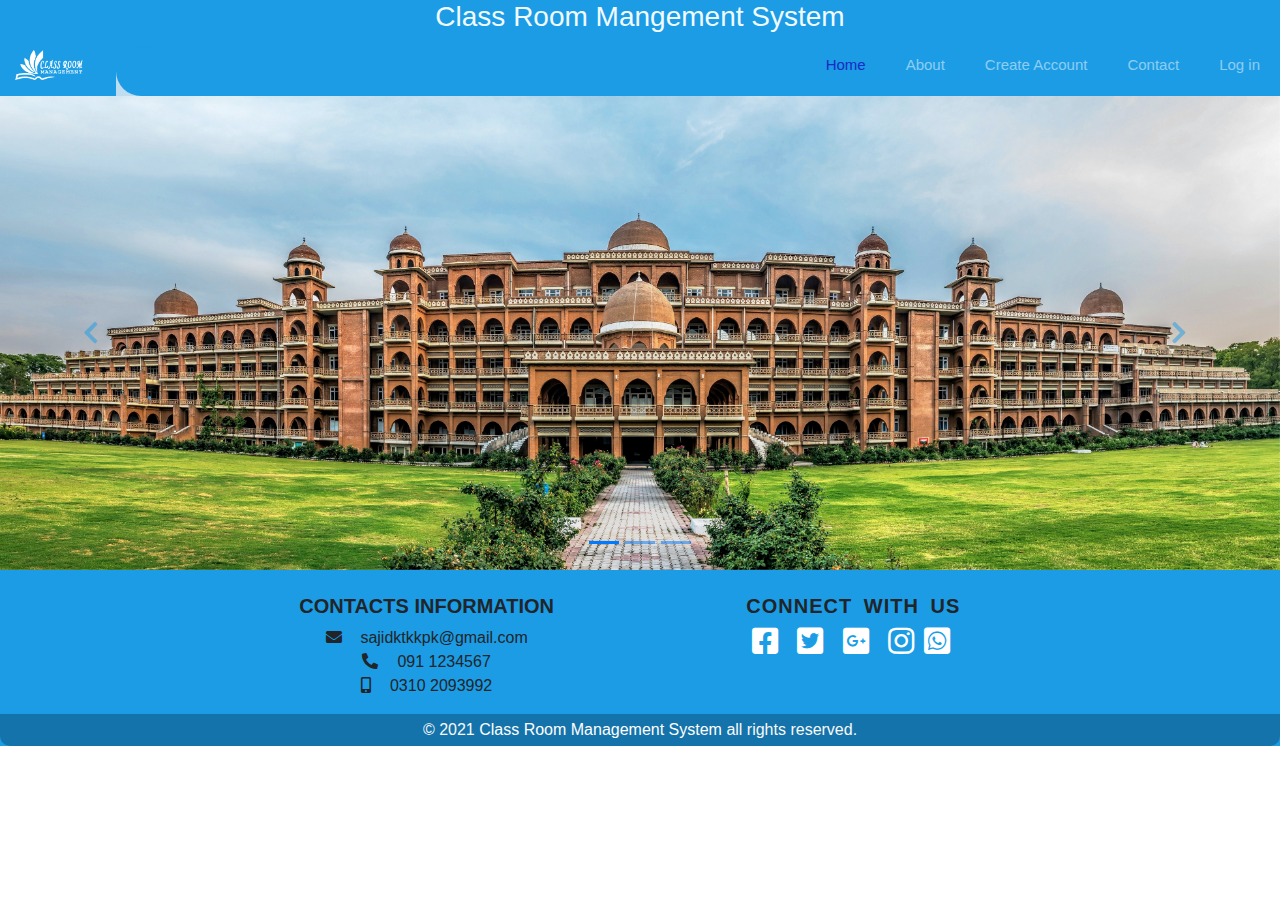
==== index.html @ 4fe9c0d8 "Initial commit" ====
<html lang="en">
    <head>
    <meta charset="UTF-8">
    <meta name="viewport" content="width=device-width, initial-scale=1.0">
    <title>Home</title>
    <!-- <link rel="stylesheet" href="https://cdn.jsdelivr.net/npm/bootstrap@4.5.3/dist/css/bootstrap.min.css" integrity="sha384-TX8t27EcRE3e/ihU7zmQxVncDAy5uIKz4rEkgIXeMed4M0jlfIDPvg6uqKI2xXr2" crossorigin="anonymous"> -->

    <link rel='stylesheet' href='https://stackpath.bootstrapcdn.com/bootstrap/4.3.1/css/bootstrap.min.css'>
    <link rel='stylesheet' href='https://cdnjs.cloudflare.com/ajax/libs/font-awesome/5.10.2/css/all.css'>
    <link rel="stylesheet" href="plugins/css/style.css">
    
</head>
<body>
    
    <h3 class="text-center text-color bg-color mb-0" >Class Room Mangement System</h3>
    <!-- partial:index.partial.html -->
    <nav class="navbar navbar-expand-lg navbar-mainbg">
        
    <a class="navbar-brand navbar-logo " href="index.html">
        <img src="assets/images/logo/LOGO2.png" alt="CRMS" class="logo">
    </a>
    <button class="navbar-toggler" type="button" data-toggle="collapse" data-target="#navbarSupportedContent" aria-controls="navbarSupportedContent" aria-expanded="false" aria-label="Toggle navigation">
        <i class="fas fa-bars text-white"></i>
    </button>
    <div class="collapse navbar-collapse" id="navbarSupportedContent">
        <ul class="navbar-nav ml-auto">
            <div class="hori-selector " id="menu-tabs"><div class="left"></div><div class="right"></div></div>
            <li class="nav-item active">
                <a class="nav-link " href="index.html" id="home_btn" >Home</a>
            </li>
            <li class="nav-item" >
              <a class="nav-link" href="javascript:void(0);" id="about_btn" onclick="pageShow(about)">About</a>
            </li>
            <li class="nav-item">
              <a class="nav-link" href="javascript:void(0);" id="create-account-btn"  onclick="pageShow(c_account)">Create Account</a>
            </li>
            <li class="nav-item">
              <a class="nav-link" href="javascript:void(0);" id="contact-btn" onclick="pageShow(contact)">Contact</a>
            </li>
            <li class="nav-item">
              <a class="nav-link" href="javascript:void(0);" id="login-btn" onclick="pageShow(login)">Log in</a>
            </li>
    
          </ul>
    </div>
  </nav>
  <!-- partial -->

<div id="home" class="d-block" >
  <div id="carouselExampleIndicators " class="carousel slide " data-ride="carousel"  >
    <ol class="carousel-indicators" >
      <li data-target="#carouselExampleIndicators" data-slide-to="0" class="active bg-primary"></li>
        <li data-target="#carouselExampleIndicators" data-slide-to="1" class=" bg-primary"></li>
        <li data-target="#carouselExampleIndicators" data-slide-to="2" class=" bg-primary"></li>
      </ol>
      <div class="carousel-inner">
        <div class="carousel-item active" >
          <img src="assets/images/Peshawar_University.jpg" class="d-block w-100 img-h-250" alt="Peshawar_University" >
        </div>
        <div class="carousel-item">
          <img src="assets/images/uop-a.jpg" class="d-block w-100 img-h-250" alt="Peshawar_University">
        </div>
        <div class="carousel-item">
          <img src="assets/images/University_of_Peshawar,peshawar_pakistan.jpg" class="d-block w-100 img-h-250" alt="Peshawar_University">
        </div>
      </div>
      <a class="carousel-control-prev" href="#carouselExampleIndicators" role="button" data-slide="prev">
        <i class="fas fa-chevron-left slider-icon-color fs-25" aria-hidden="true"></i>
        <span class="sr-only">Previous</span>
      </a>
      <a class="carousel-control-next " href="#carouselExampleIndicators" role="button" data-slide="next">
        <i class="fas fa-chevron-right slider-icon-color fs-25" aria-hidden="true"></i>
        <span class="sr-only ">Next</span>
      </a>
    </div>
    

    <footer class="bg-color page-footer font-small teal pt-4" id="ft">
      <div class="" >
          <div class="col-lg-8 "  style="margin: 0 auto;"> 
                <div class="row"> 
                    <div class="col-lg-6 col-12 text-sm-center">
                        <!-- Content -->
                        <h5 class="text-uppercase font-weight-bold">Contacts Information</h5>
                        <p>
                          <i class="fas fa-envelope glyphicon glyphicon-envelope"></i>&nbsp;&nbsp;sajidktkkpk@gmail.com <br>
                          <i class="fas fa-phone-alt"></i>&nbsp;&nbsp;091 1234567
                          <br>
                          <i class="fas fa-mobile-alt"></i></i>&nbsp;&nbsp;0310 2093992
                        </p>
                    </div>

                    <div class="col-lg-6 col-12 text-sm-center">
                      <!-- Content -->
                        <h5 class="text-uppercase font-weight-bold" style="letter-spacing: 1px; word-spacing: 5px">Connect With Us</h5>
                        <p>
                          <a href="https://www.facebook.com">  <i class="fab fa-facebook-square" style="font-size: 30px;text-decoration: none;color: #fff;margin-left: 5px"></i></a>
                          <a href="https://twitter.com">  <i class="fab fa-twitter-square" style="font-size: 30px;text-decoration: none;color: #fff;margin-left: 5px"></i></a>
                          <a href="https://aboutme.google.com/u/0/?referer=gplus"><i class="fab fa-google-plus-square" style="font-size: 30px;text-decoration: none;color: #fff;margin-left: 5px"></i> </a>
                          <a href="https://www.instagram.com/"><i class="fab fa-instagram" style="font-size: 30px;text-decoration: none;color: #fff;margin-left: 5px;margin-right: 5px"></i> </a>
                          <a href="https://www.whatsapp.com/"><i class="fab fa-whatsapp-square" style="font-size: 30px;color: #fff"></i> </a>

                  </div>
                </div>
              </div>
          <div class="container-fluid  text-center py-1 text-light " style="font-size: 16px;background: #1473aa;border-radius: 0px 0px 10px 10px;"> © 2021  
            <a href="index.html" class="" style="text-decoration:none;color: rgb(255, 255, 255);"> Class Room Management System</a>  all rights reserved.
          </div>
        </div>
</footer>

</div>



    <!-- about me -->
    <div class="container-fluid  p-4 d-none" id="about">
      <div class="text-center col-lg-12" style="margin: 0 auto;">
        <h2 class="text-center" id="login_heading"><b>About Class Room Management System</b></h2>
      </div>
      <div class="col-lg-12 login-form-border" style="margin: 0 auto;">
            <div class="row  p-3">
                  <div class="col-lg-6" id="c1">
                    <p><br>
                    <b class="my-color">Student:</b><br>
                    Student First Create Account and Register with us.
                    </p>
                    In Class Room Management System we provide the online attendance record ,assignment ,presentation and quize record to student online and also
                    student can download there Course topic online & receive notification from his/her teachers online.
        
                  </div>
                  <div class="col-lg-6" id="c1">
                    <p><br>
                    <b class="my-color">Teachers:</b><br>
                    Teacher First Create Account and Register with us and Create the Class for Students.
                    </p>
                    Teacher Can Create Classes in which students are register with them. Teacher can manage the class activity.
                    He/she perform the Class attendance record , Assignments ,Quizzes and Presentation records online. He may also privide the course online and topic slides to students online .
                    The Teacher also Inform the Students with a notification message.The Teacher also Manage and View the records of his/her Students any time online.
                  </div>
                  
                  <div class="ab" id="abdiv" >
                    <div class="row" id="r2">
                      <div class="col-lg-6 my-color"><b>Address: University Of Peshawar , Peshawar, Pakistan</b> </div>
                    </div>
                    <div class="row" style="margin: 0 auto;">
                      <br>
                      <strong class="my-color-solid">Location Map</strong>
                      <iframe src="https://www.google.com/maps/embed?pb=!1m18!1m12!1m3!1d3307.374593950461!2d71.48562991460079!3d34.008594427477746!2m3!1f0!2f0!3f0!3m2!1i1024!2i768!4f13.1!3m3!1m2!1s0x38d92de8c4cd1d21%3A0x56a608fc5c4c5df6!2sUniversity%20of%20Peshawar!5e0!3m2!1sen!2s!4v1612336937708!5m2!1sen!2s" class="my-ifram" frameborder="0" style="border:0;" allowfullscreen="" aria-hidden="false" tabindex="0"></iframe>                  </div>
                    </div>
                  </div>
                </div>
              </div>
      <!-- about ended -->
      
      
      


    <!-- login  -->
<div class="container-fluid  p-4 d-none" id="login">
  <div class="text-center col-lg-10" style="margin: 0 auto;">
    <h2 class="text-center" id="login_heading"><b>Login to Class Room Management System</b></h2>
  </div>
  <div class="col-lg-10 login-form-border" style="margin: 0 auto;">
        <div class="row  p-3">
            <div class="col-lg-8 col-12 " style="margin: 0 auto;">
               <form>
                <div class="form-group">
                  <label for="exampleInputEmail1">Email address</label>
                  <input type="email" class="form-control" id="exampleInputEmail1" aria-describedby="emailHelp" placeholder="Enter email">
                  <small id="emailHelp" class="form-text text-muted">We'll never share your email with anyone else.</small>
                </div>
                <div class="form-group">
                  <label for="exampleInputPassword1">Password</label>
                  <input type="password" class="form-control" id="exampleInputPassword1" placeholder="Password">
                </div>
               
                <button type="submit" class="btn my-btn btn-md w-50">Log in</button>

                <div class="pp pt-5" >
                  <p>Forgot your password?  <a href="forgot_password.php"> Click here</a></p>
                  <p><b>New User ?  </b>  <a href="javascript:void(0)" onclick="CreateAccount()"> Click here</a>  </p
                  <p> <b> Privacy Policy </b>
                    <p style="font-size: 1.0em">
                      We take your privacy very seriously.
                      We do not share your detail for marketing
                      purposes with the external companies.
                    </p>
                  </p>
                </div>
              </form>
            </div>
          </div>
        </div>
      </div>
      <!-- ended -->
      
<!-- Create Account on crm -->
<div class="container-fluid  p-4 d-none" id="c_account">
  <div class="text-center col-lg-10" style="margin: 0 auto;">
    <h2 class="text-center" id="login_heading"><b>Create Account on Class Room Management System</b></h2>
  </div>
  <div class="col-lg-10 login-form-border" style="margin: 0 auto;">
        <div class="row  p-3">
            <div class="col-lg-8 col-12" style="margin: 0 auto;">
               <form>
                <div class="form-group  pt-3">
                  <button type="button" class="btn my-btn btn-md w-100" onclick="createStudentAccount()">Create Student Account</button>
                </div>
                <div class="form-group pt-3">
                  <button type="button" class="btn my-btn btn-md w-100" onclick="createTeacherAccount()">Create Teacher Account</button>
                </div>
               
                <div class="pp pt-5" >
                  <p>All ready have an Account  <a href="javascript:void(0)" onclick="Login()"> Click here</a></p>
                  <p> <b> Privacy Policy </b>
                    <p style="font-size: 1.0em">
                    We take your privacy very seriously.
                    We do not share your detail for marketing
                     purposes with the external companies.
                   </p>
                 </p>
              </div>
               </form>
            </div>
        </div>
    </div>
</div>
<!-- Create Account ended -->

  <!-- Footer -->
  <footer class="page-footer font-small teal pt-3 d-none" id="contact">
    <div class="text-center col-lg-8 col-11" style="margin: 0 auto;">
      <h2 class="text-center" id="login_heading"><b>Contact About Class Room Management System</b></h2>
    </div>
    <div class="col-lg-8 col-11 login-form-border" style="margin: 0 auto;">
      <div class="row">
            <div class="col-lg-6 col-11 mb-4 my-color">
                <!-- Content -->
                  <h5 class="text-uppercase font-weight-bold">Contacts Information</h5>
                  <p >
                    <i class="fas fa-envelope glyphicon glyphicon-envelope"></i>&nbsp;&nbsp;sajidktkkpk@gmail.com <br>
                    <i class="fas fa-phone-alt"></i>&nbsp;&nbsp;091 1234567
                    <br>
                    <i class="fas fa-mobile-alt"></i>&nbsp;&nbsp; 0310 2093992
                  </p>
            </div>
      
            <div class="col-lg-6 col-12 my-color">
              <!-- Content -->
              <h5 class="text-uppercase font-weight-bold" style="letter-spacing: 1px; word-spacing: 5px">Connect With Us</h5>
              <p>
                  <a href="https://www.facebook.com"><i class="fab fa-facebook-square" style="font-size: 30px;text-decoration: none;color: #1b9ce5;margin-left: 5px"></i></a>
                  <a href="https://twitter.com"><i class="fab fa-twitter-square" style="font-size: 30px;text-decoration: none;color: #1b9ce5;margin-left: 5px"></i></a>
                  <a href="https://aboutme.google.com/u/0/?referer=gplus"><i class="fab fa-google-plus-square" style="font-size: 30px;text-decoration: none;color: #1b9ce5;margin-left: 5px"></i> </a>
                  <a href="https://www.instagram.com/"><i class="fab fa-instagram" style="font-size: 30px;text-decoration: none;color: #1b9ce5;margin-left: 5px;margin-right: 5px"></i> </a>
                  <a href="https://www.whatsapp.com/"><i class="fab fa-whatsapp-square" style="font-size: 30px;color: #1b9ce5"></i> </a>
                </p>
              </div>

              <!-- Copyright -->
              <div class="col-12  text-center py-1 text-light " style="font-size: 16px;background: #1473aa;border-radius: 0px 0px 10px 10px;"> © 2021  
      <a href="index.html" class="" style="text-decoration:none;color: rgb(255, 255, 255);"> Class Room Management System</a>  all rights reserved.
    </div>
      </div>
    </div>
  </footer>

  
<!-- create teacher account  -->
<div class="container  p-4 d-none" id="ct_account">
  <div class="text-center col-lg-10" style="margin: 0 auto;">
    <h2 class="text-center" id="login_heading"><b>Create Teacher Account on Class Room Management System</b></h2>
  </div>
  <div class="row">
    <div class="col-lg-10 login-form-border " style="margin: 0 auto;">
      <div class="row p-2">
        <div class="col-lg-11 " style="margin: 0 auto;"> 
           <div class="row" >
              <div class="col-lg-6 "> 
                <div class="form-group">
                  <label for="name" >Teacher Name</label>
                  <input type="text" class="form-control br-radius-20 br-color" id="name"  placeholder="Enter Your Name" >
                </div>
              </div>
              <div class="col-lg-6 ">
                <div class="form-group">
                  <label for="contact_no" >Contact No</label>
                  <input type="text" class="form-control br-radius-20 br-color" id="contact_no"  placeholder="Enter Contact No">
                </div>
              </div>
           </div>

           <div class="row pt-2" >
            <div class="col-lg-6 "> 
              <div class="form-group">
                <label for="cnic">Cnic No</label>
                <input type="text" class="form-control br-radius-20 br-color" id="cnic"  placeholder="Cnic No" >
              </div>
            </div>
            <div class="col-lg-6 ">
              <div class="form-group">
                <label for="institute">Institute Name</label>
                <input type="text" class="form-control br-radius-20 br-color" id="institute"  placeholder="Enter Institute">
              </div>
            </div>
         </div>
         
         <div class="row pt-2" >
        <div class="col-lg-6 "> 
          <div class="form-group">
            <label for="country">Country Name</label>
            <input type="text" class="form-control br-radius-20 br-color" id="country"  placeholder="Enter Country" >
          </div>
        </div>
        <div class="col-lg-6 ">
          <div class="form-group">
            <label for="city">City Name</label>
            <input type="text" class="form-control br-radius-20 br-color" id="city"  placeholder="Enter City">
          </div>
        </div>
      </div>
      
      <div class="row pt-2" >
       <div class="col-lg-6 "> 
         <div class="form-group">
           <label for="email">Email Address</label>
           <input type="email" class="form-control br-radius-20 br-color" id="email" aria-describedby="emailHelp" placeholder="Enter Email" >
           <small id="emailHelp" class="form-text text-muted">We'll never share your email with anyone else.</small>
         </div>
       </div>
       <div class="col-lg-6 ">
         <div class="form-group">
           <label for="conform_email">Conform Email</label>
           <input type="email" class="form-control br-radius-20 br-color" id="conform_email"  placeholder="Conform email">
         </div>
       </div>
      </div>

      <div class="row pt-2" >
        <div class="col-lg-6 "> 
          <div class="form-group">
            <label for="password">Enter Password</label>
            <input type="password" class="form-control br-radius-20 br-color" id="password"  placeholder="Enter Password" >
          </div>
        </div>
        <div class="col-lg-6 ">
          <div class="form-group">
            <label for="conform_password">Conform Email</label>
            <input type="password" class="form-control br-radius-20 br-color" id="conform_password"  placeholder="Conform Password">
          </div>
        </div>
       </div>

       <div class="row pt-2" >
        <div class="col-lg-6 "> 
          <div class="form-group">
            <label  for="sel1">Select  Security  Qustion </label>
            <select name="select_question" class="form-control br-radius-20 br-color"   id="sel1" required>
              <option value="">Select Your Security Question</option>
                <option value="What is Your Childhood School name?">What is Your Childhood School name?</option>
                <option value="What Is your favorite book?">What Is your favorite book?</option>
                <option value="What is the name of the road you grew up on?">What is the name of the road you grew up on?</option>
                <option value="What is your mother's maiden name?">What is your mother's maiden name?</option>
                <option value="What was the first company that you worked for?">What was the first company that you worked for?</option>
                <option value="Where did you go to high school/college?">Where did you go to high school/college?</option>
                <option value="What is your favorite food?">What is your favorite food?</option>
                <option value="What city were you born in?">What city were you born in?</option>
                <option value="Where is your favorite place to vacation?">Where is your favorite place to vacation?</option>
                <option value="What is your Childhood friend name?">What is your Childhood friend name?</option>
                <option value="What is your bestfriend name?">What is your bestfriend name?</option>
            </select>
          </div>
        </div>
        <div class="col-lg-6 ">
          <div class="form-group">
            <label id="">Enter Answer</label>
            <input type="text" name="q_answer"  placeholder="Enter the Answer of Your Security Question" class="form-control br-radius-20 br-color" autocomplete="off"  maxlength="30" required>
          </div>
        </div>
       </div>

       <div class="row pt-2" >
        <div class="col-lg-6 "> 
          <div class="form-group">
            <input type="submit" class="btn btn-md my-btn w-75" id="create_profile"  value="Create Profile" >
          </div>
        </div>
       </div>
       
       <div class="row pt-1" >
        <div class="col-lg-6 "> 
          <div class="form-group">
            <label id="exuser"><b>All ready have an Account:</b>
              <a href="javascript:void(0)" class="small my-color" onclick="Login()">  Click Here </a>
            </label>
          </div>
        </div>
      </div>
      
    </div>
      </div>
    </div>
  </div>
</div>
<!-- create teacher account ended  -->



<!-- create student account  -->
<div class="container  p-4 d-none" id="cs_account">
  <div class="text-center col-lg-10" style="margin: 0 auto;">
    <h2 class="text-center" id="login_heading"><b>Create Student Account on Class Room Management System</b></h2>
  </div>
  <div class="row">
    <div class="col-lg-10 login-form-border " style="margin: 0 auto;">
      <div class="row p-2">
        <div class="col-lg-11 " style="margin: 0 auto;"> 
          <div class="row"> 
              <div class="col-lg-4">
                <div class="form-group">
                  <label for="class_id" >Class ID</label>
                  <input type="text" class="form-control br-radius-20 br-color" id="class_id"  placeholder="Enter Class Id" >
                </div>
              </div>

              <div class="col-lg-4">
                <div class="form-group">
                  <label for="enroll_key" >Enrollment Key</label>
                  <input type="text" class="form-control br-radius-20 br-color" id="enroll_key"  placeholder="Enter Enrollment Key" >
                </div>
              </div>

              <div class="col-lg-4">
                <div class="form-group">
                  <label for="class_no" >Class No</label>
                  <input type="text" class="form-control br-radius-20 br-color" id="class_no"  placeholder="Enter Class No" >
                </div>
              </div>
          </div>
          <div class="row"> 
              <h4 class="ml-3">User Information</h4>
          </div>
           <div class="row" >
              <div class="col-lg-6 "> 
                <div class="form-group">
                  <label for="f_name" >First Name</label>
                  <input type="text" class="form-control br-radius-20 br-color" id="f_name"  placeholder="Enter First Name" >
                </div>
              </div>
              <div class="col-lg-6 ">
                <div class="form-group">
                  <label for="l_name" >Last Name</label>
                  <input type="text" class="form-control br-radius-20 br-color" id="l_name"  placeholder="Enter Last Name">
                </div>
              </div>
           </div>
           
           <div class="row pt-2" >
            <div class="col-lg-6 "> 
              <div class="form-group">
                <label for="student_email">Email Address</label>
                <input type="email" class="form-control br-radius-20 br-color" id="student_email" aria-describedby="emailHelp" placeholder="Enter Email" >
                <small id="emailHelp" class="form-text text-muted">We'll never share your email with anyone else.</small>
              </div>
            </div>
            <div class="col-lg-6 ">
              <div class="form-group">
                <label for="student_conform_email">Conform Email</label>
                <input type="email" class="form-control br-radius-20 br-color" id="student_conform_email"  placeholder="Conform email">
              </div>
            </div>
           </div>
          
          <div class="row pt-2" >
            <div class="col-lg-6 "> 
              <div class="form-group">
                <label for="student_password">Enter Password</label>
                <input type="password" class="form-control br-radius-20 br-color" id="student_password"  placeholder="Enter Password" >
              </div>
            </div>
            <div class="col-lg-6 ">
              <div class="form-group">
                <label for="student_conform_password">Conform Email</label>
                <input type="password" class="form-control br-radius-20 br-color" id="student_conform_password"  placeholder="Conform Password">
              </div>
            </div>
          </div>

       <div class="row pt-2" >
        <div class="col-lg-6 "> 
          <div class="form-group">
            <label  for="sel1">Select  Security  Qustion </label>
            <select name="select_question" class="form-control br-radius-20 br-color"   id="sel1" required>
              <option value="">Select Your Security Question</option>
                <option value="What is Your Childhood School name?">What is Your Childhood School name?</option>
                <option value="What Is your favorite book?">What Is your favorite book?</option>
                <option value="What is the name of the road you grew up on?">What is the name of the road you grew up on?</option>
                <option value="What is your mother's maiden name?">What is your mother's maiden name?</option>
                <option value="What was the first company that you worked for?">What was the first company that you worked for?</option>
                <option value="Where did you go to high school/college?">Where did you go to high school/college?</option>
                <option value="What is your favorite food?">What is your favorite food?</option>
                <option value="What city were you born in?">What city were you born in?</option>
                <option value="Where is your favorite place to vacation?">Where is your favorite place to vacation?</option>
                <option value="What is your Childhood friend name?">What is your Childhood friend name?</option>
                <option value="What is your bestfriend name?">What is your bestfriend name?</option>
            </select>
          </div>
        </div>
        <div class="col-lg-6 ">
          <div class="form-group">
            <label id="">Enter Answer</label>
            <input type="text" name="q_answer"  placeholder="Enter the Answer of Your Security Question" class="form-control br-radius-20 br-color" autocomplete="off"  maxlength="30" required>
          </div>
        </div>
       </div>

       <div class="row pt-2" >
        <div class="col-lg-6 "> 
          <div class="form-group">
            <input type="submit" class="btn btn-md my-btn w-75" id="create_profile"  value="Create Profile" >
          </div>
        </div>
       </div>
       
       <div class="row pt-1" >
        <div class="col-lg-6 "> 
          <div class="form-group">
            <label id="exuser"><b>All ready have an Account:</b>
              <a href="javascript:void(0)" class="small my-color" onclick="Login()">  Click Here </a>
            </label>
          </div>
        </div>
       </div>
      
    </div>
      </div>
    </div>
  </div>
</div>
<!-- create student account ended  -->












<script src="https://code.jquery.com/jquery-3.5.1.slim.min.js" integrity="sha384-DfXdz2htPH0lsSSs5nCTpuj/zy4C+OGpamoFVy38MVBnE+IbbVYUew+OrCXaRkfj" crossorigin="anonymous"></script>
<!-- <script src="https://cdn.jsdelivr.net/npm/bootstrap@4.5.3/dist/js/bootstrap.bundle.min.js" integrity="sha384-ho+j7jyWK8fNQe+A12Hb8AhRq26LrZ/JpcUGGOn+Y7RsweNrtN/tE3MoK7ZeZDyx" crossorigin="anonymous"></script> -->
<!-- <script src="https://code.jquery.com/jquery-3.5.1.slim.min.js" integrity="sha384-DfXdz2htPH0lsSSs5nCTpuj/zy4C+OGpamoFVy38MVBnE+IbbVYUew+OrCXaRkfj" crossorigin="anonymous"></script> -->
<!-- <script src="https://cdn.jsdelivr.net/npm/popper.js@1.16.1/dist/umd/popper.min.js" integrity="sha384-9/reFTGAW83EW2RDu2S0VKaIzap3H66lZH81PoYlFhbGU+6BZp6G7niu735Sk7lN" crossorigin="anonymous"></script> -->
<script src="https://cdn.jsdelivr.net/npm/bootstrap@4.5.3/dist/js/bootstrap.min.js" integrity="sha384-w1Q4orYjBQndcko6MimVbzY0tgp4pWB4lZ7lr30WKz0vr/aWKhXdBNmNb5D92v7s" crossorigin="anonymous"></script>
<script src="plugins/js/script.js"></script>
<script src="plugins/js/my-script.js"></script>
</body>
</html>
---- plugins/css/style.css ----
/* @import url('https://fonts.googleapis.com/css?family=Roboto');

/* body{
	font-family: 'Roboto', sans-serif;
} */ */
* {
	margin: 0;
	padding: 0;
}
.bg-color{background-color: #1b9ce5;}
.text-color{color: #f1faff}
.logo{ width: 70px;height: 30px;}
.slider-icon-color{ color: #1b9ce5;}
.fs-25{font-size: 25px;}
i {
	margin-right: 10px;
}
/*----------multi-level-accordian-menu------------*/
.navbar-logo{
	padding: 15px;
	color: #fff;
}
.navbar-mainbg{
	background-color: #1b9ce5;
	padding: 0px;
}
#navbarSupportedContent{
	overflow: hidden;
	position: relative;
}
#navbarSupportedContent ul{
	padding: 0px;
	margin: 0px;
}
#navbarSupportedContent ul li a i{
	margin-right: 10px;
}
#navbarSupportedContent li {
	list-style-type: none;
	float: left;
}
#navbarSupportedContent ul li a{
	color: rgba(255,255,255,0.5);
    text-decoration: none;
    font-size: 15px;
    display: block;
    padding: 20px 20px;
    transition-duration:0.6s;
	transition-timing-function: cubic-bezier(0.68, -0.55, 0.265, 1.55);
    position: relative;
}
#navbarSupportedContent>ul>li.active>a{
	color: #142bc4;
	background-color: transparent;
	transition: all 0.7s;
}
#navbarSupportedContent a:not(:only-child):after {
	content: "\f105";
	position: absolute;
	right: 20px;
	top: 10px;
	font-size: 14px;
	font-family: "Font Awesome 5 Free";
	display: inline-block;
	padding-right: 3px;
	vertical-align: middle;
	font-weight: 900;
	transition: 0.5s;
}
#navbarSupportedContent .active>a:not(:only-child):after {
	transform: rotate(90deg);
}
.hori-selector{
	display:inline-block;
	position:absolute;
	height: 100%;
	top: 0px;
	left: 0px;
	transition-duration:0.6s;
	transition-timing-function: cubic-bezier(0.68, -0.55, 0.265, 1.55);
	background-color: rgb(190, 221, 241);
	border-top-left-radius: 15px;
	border-top-right-radius: 15px;
	margin-top: 10px;
}
.hori-selector .right,
.hori-selector .left{
	position: absolute;
	width: 25px;
	height: 25px;
	background-color: rgb(190, 221, 241);
	bottom: 10px;
}

.my-tab{ background-color: #fff; }
.my-tab .right,
.my-tab .left{ background-color: #fff; }


.hori-selector .right{
	right: -25px;
}
.hori-selector .left{
	left: -25px;
}
.hori-selector .right:before,
.hori-selector .left:before{
	content: '';
    position: absolute;
    width: 50px;
    height: 50px;
    border-radius: 50%;
    background-color: #1b9ce5;
}
.hori-selector .right:before{
	bottom: 0;
    right: -25px;
}
.hori-selector .left:before{
	bottom: 0;
    left: -25px;
}
.about{
	color: #ffff;
	position: relative;
	top: 0%;
	opacity: 0.8;
	padding: 60px 40px 60px 40px;
}
.about p{
	opacity: 1 !important;
}
#login_heading{
	font-family: monospace;
	text-align: center;
	color: #1b9ce5;
	font-size: 23px;
	border-bottom:solid 2px #1b9ce5;
	
}
.login-form-border{
	border-left: 2px solid #1b9ce5;
	border-right: 2px solid #1b9ce5;
	border-bottom: 2px solid #1b9ce5;
	border-radius: 12px;
}

.my-btn{
	border:solid 2px #1b9ce5;
	color: #1b9ce5;
	font-weight: bold;
	cursor: pointer;
	transition: all 1s;
}
.my-btn:hover{
	background-color: #1b9ce5;
	border: solid 2px #0e537a;
	color: #fff;
}
.my-color{color: #1b9ce5;  }
.my-color-solid{color: #0e537a;}
.my-ifram{  width: 1260px; height: 500px; }

.br-radius-20{ border-radius: 20px; }
.br-color{border:solid 1px #1b9ce5;}

.d-none{ display: none; }
.d-block{ display: block;}
@media (max-width: 991px){
	#navbarSupportedContent ul li a{
		padding: 12px 30px;
	}
	.my-ifram{width: 850px; height: 400px;}
	.hori-selector{
		margin-top: 0px;
		margin-left: 10px;
		border-radius: 0;
		border-top-left-radius: 25px;
		border-bottom-left-radius: 25px;
	}
	.hori-selector .left,
	.hori-selector .right{
		right: 10px;
	}
	.hori-selector .left{
		top: -25px;
		left: auto;
	}
	.hori-selector .right{
		bottom: -25px;
	}
	.hori-selector .left:before{
		left: -25px;
		top: -25px;
	}
	.hori-selector .right:before{
		bottom: -25px;
		left: -25px;
	}
}
@media (max-width: 476px){
	.img-h-250{ height: 250px;}
	.my-ifram{width: 280px; height: auto;}
	.text-sm-center{text-align: center;}
}
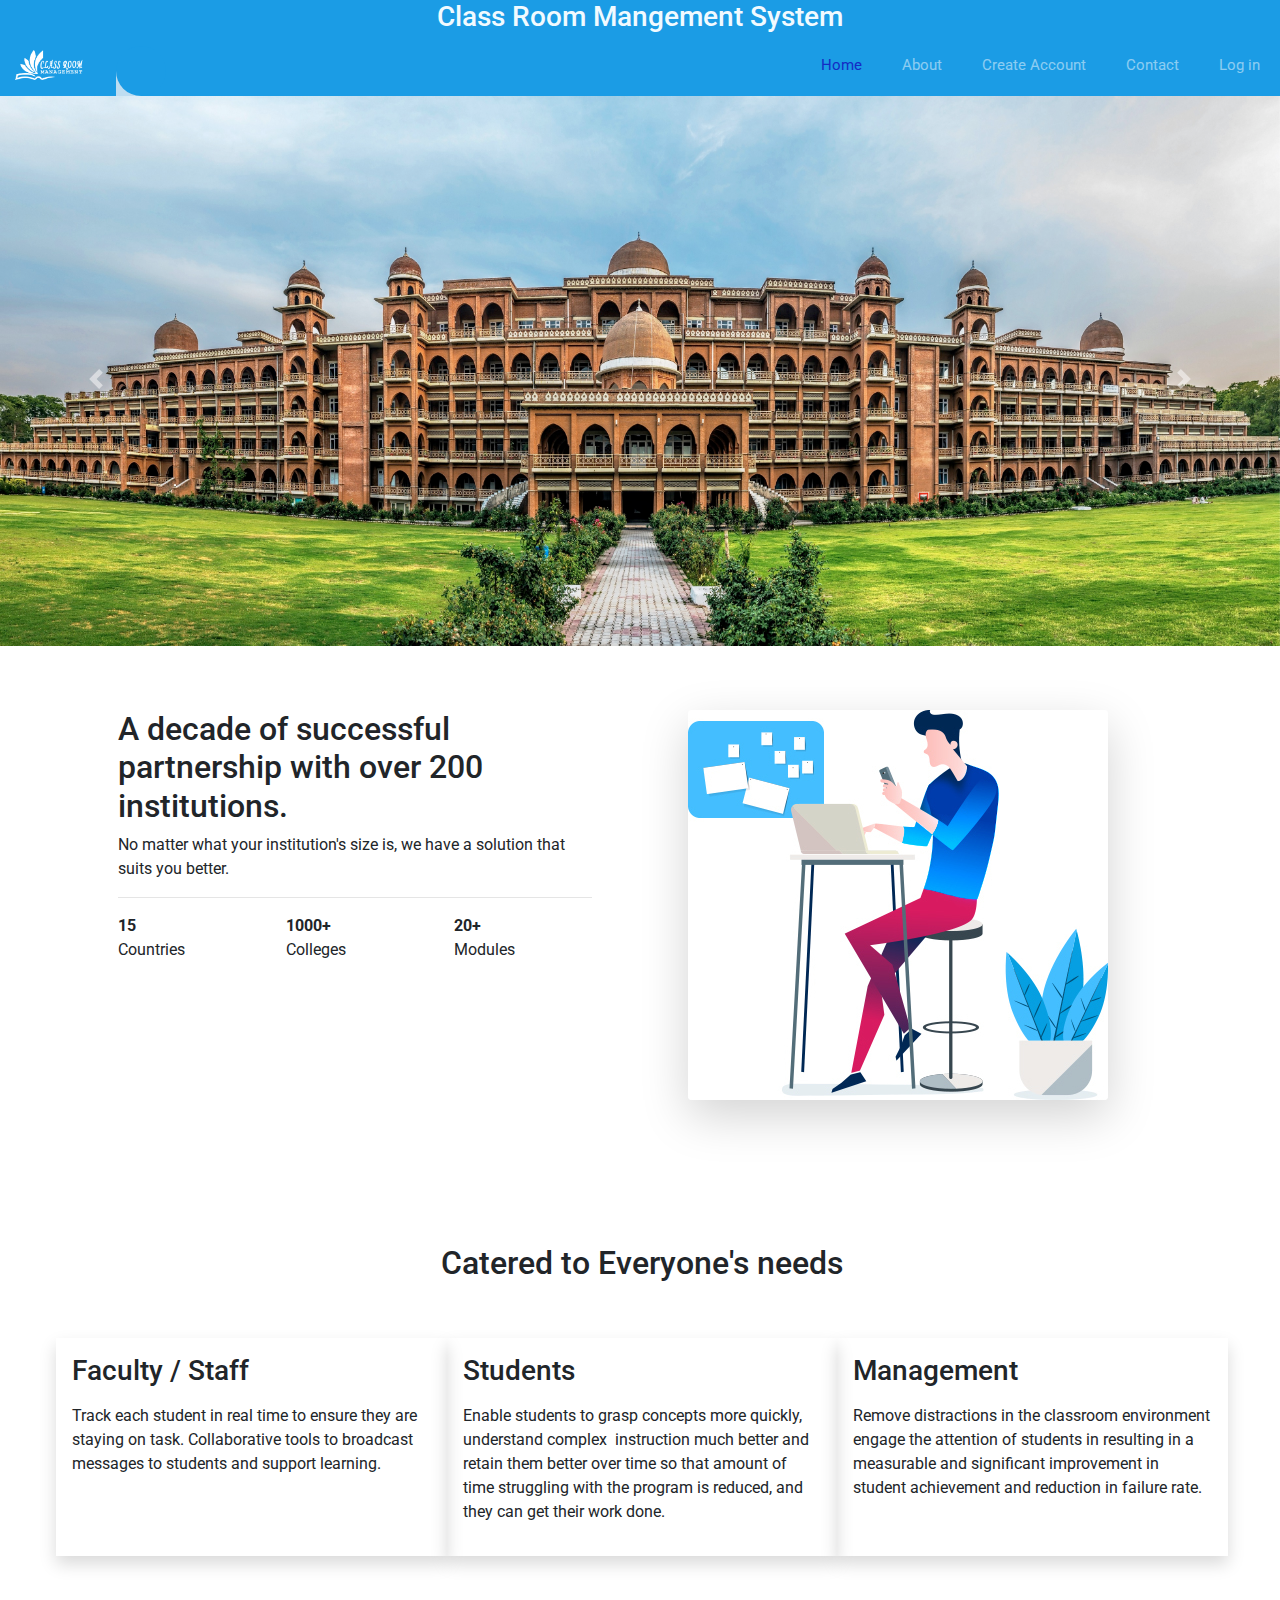
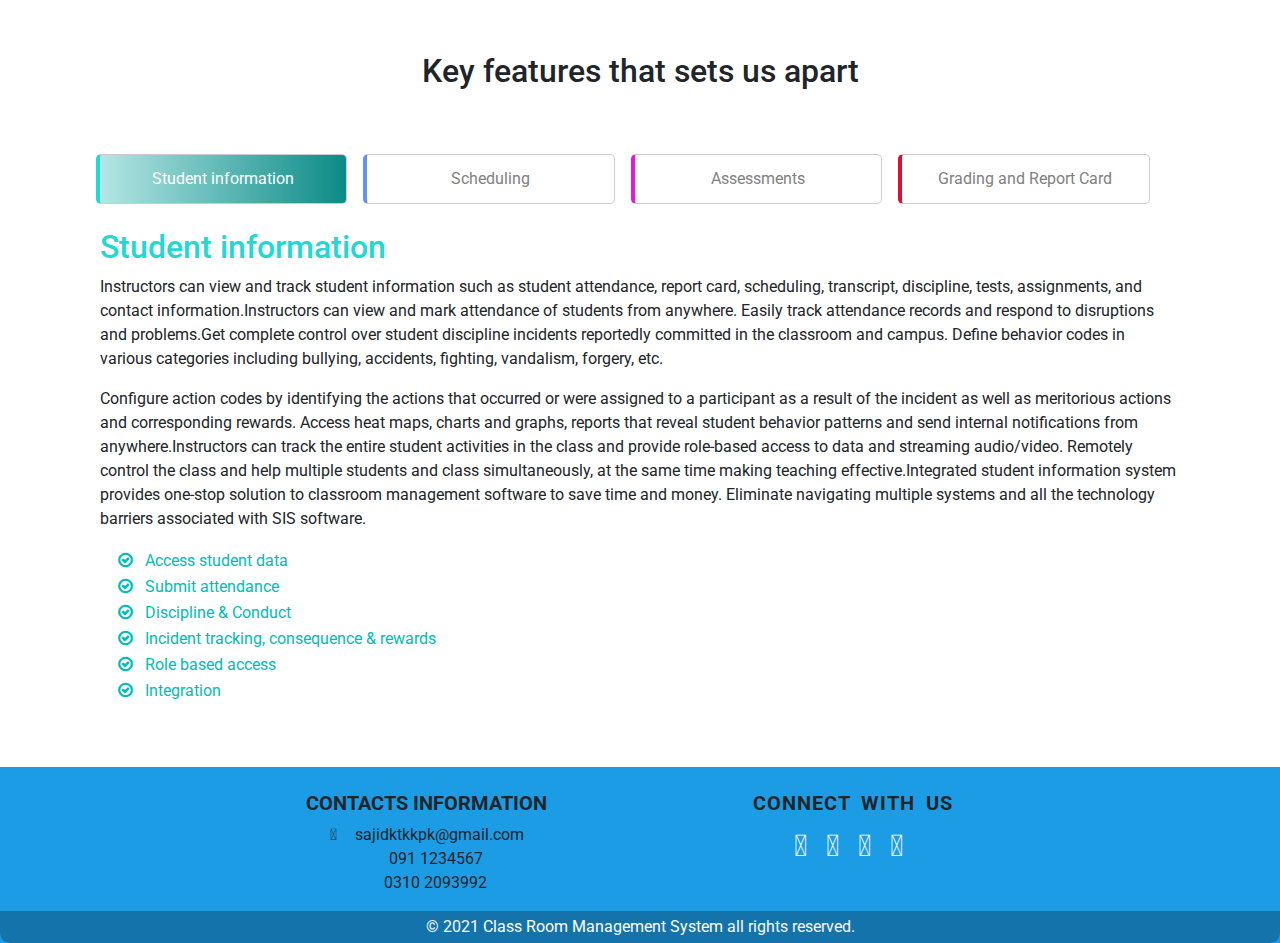
==== commit e76530b0: "Some new Features Add" ====
--- a/index.html
+++ b/index.html
@@ -6,8 +6,11 @@
     <!-- <link rel="stylesheet" href="https://cdn.jsdelivr.net/npm/bootstrap@4.5.3/dist/css/bootstrap.min.css" integrity="sha384-TX8t27EcRE3e/ihU7zmQxVncDAy5uIKz4rEkgIXeMed4M0jlfIDPvg6uqKI2xXr2" crossorigin="anonymous"> -->
 
     <link rel='stylesheet' href='https://stackpath.bootstrapcdn.com/bootstrap/4.3.1/css/bootstrap.min.css'>
-    <link rel='stylesheet' href='https://cdnjs.cloudflare.com/ajax/libs/font-awesome/5.10.2/css/all.css'>
+    <!-- <link rel='stylesheet' href='plugins/fontawesome/css/fontawesome.min.css'> -->
+    <link href="https://maxcdn.bootstrapcdn.com/font-awesome/4.7.0/css/font-awesome.min.css" rel="stylesheet" integrity="sha384-wvfXpqpZZVQGK6TAh5PVlGOfQNHSoD2xbE+QkPxCAFlNEevoEH3Sl0sibVcOQVnN" crossorigin="anonymous">
     <link rel="stylesheet" href="plugins/css/style.css">
+    <link rel="preconnect" href="https://fonts.gstatic.com">
+<link href="https://fonts.googleapis.com/css2?family=Roboto:wght@500;700&display=swap" rel="stylesheet">
     
 </head>
 <body>
@@ -46,34 +49,249 @@
   </nav>
   <!-- partial -->
 
-<div id="home" class="d-block" >
-  <div id="carouselExampleIndicators " class="carousel slide " data-ride="carousel"  >
-    <ol class="carousel-indicators" >
-      <li data-target="#carouselExampleIndicators" data-slide-to="0" class="active bg-primary"></li>
-        <li data-target="#carouselExampleIndicators" data-slide-to="1" class=" bg-primary"></li>
-        <li data-target="#carouselExampleIndicators" data-slide-to="2" class=" bg-primary"></li>
-      </ol>
+    <div id="carouselExampleControls" class="carousel slide pb-3" data-ride="carousel">
       <div class="carousel-inner">
-        <div class="carousel-item active" >
-          <img src="assets/images/Peshawar_University.jpg" class="d-block w-100 img-h-250" alt="Peshawar_University" >
+        <div class="carousel-item active">
+          <img src="assets/images/Peshawar_University.jpg" class="d-block w-100" alt="..." style="height: 550px;">
         </div>
         <div class="carousel-item">
-          <img src="assets/images/uop-a.jpg" class="d-block w-100 img-h-250" alt="Peshawar_University">
+          <img src="assets/images/uop-a.jpg" class="d-block w-100" alt="..." style="height: 550px;">
         </div>
         <div class="carousel-item">
-          <img src="assets/images/University_of_Peshawar,peshawar_pakistan.jpg" class="d-block w-100 img-h-250" alt="Peshawar_University">
-        </div>
-      </div>
-      <a class="carousel-control-prev" href="#carouselExampleIndicators" role="button" data-slide="prev">
-        <i class="fas fa-chevron-left slider-icon-color fs-25" aria-hidden="true"></i>
+          <img src="assets/images/University_of_Peshawar,peshawar_pakistan.jpg" class="d-block w-100" alt="..." style="height: 550px;">
+        </div>
+      </div>
+      <a class="carousel-control-prev" href="#carouselExampleControls" role="button" data-slide="prev">
+        <span class="carousel-control-prev-icon" aria-hidden="true"></span>
         <span class="sr-only">Previous</span>
       </a>
-      <a class="carousel-control-next " href="#carouselExampleIndicators" role="button" data-slide="next">
-        <i class="fas fa-chevron-right slider-icon-color fs-25" aria-hidden="true"></i>
-        <span class="sr-only ">Next</span>
+      <a class="carousel-control-next" href="#carouselExampleControls" role="button" data-slide="next">
+        <span class="carousel-control-next-icon" aria-hidden="true"></span>
+        <span class="sr-only">Next</span>
       </a>
     </div>
+
+
+<div class="">
+  <div class="container-fluid">
+    <div class="row">
+      <div class="container content">
+        <div class="row vertical-row ">
+            <div class="col-md-6 p-5 ">
+                <h2>A decade of successful partnership with over 200 institutions.</h2>
+                <p>
+                    No matter what your institution's size is, we have a solution that suits you better.
+                </p>
+                <hr class="space m">
+                <div class="row counters" id="inview-example">
+                      <div class="col-md-4 common-box">
+                        <div class="common-box-cell">
+                          <div class="counter-num">
+                              <b><span class="timer" data-count="15">15</span></b>
+                          </div>
+                          <div class="counter-text">Countries</div>
+                        </div>
+                      </div>
+                      <div class="common-box col-md-4">
+                      <div class="common-box-cell">
+                        <div class="counter-num">
+                            <b><span class="timer" data-count="1000">1000</span><span>+</span></b>
+                        </div>
+                        <div class="counter-text">Colleges</div>
+                      </div>
+                      </div>
+                    
+                      <div class="common-box col-md-4">
+                        <div class="common-box-cell">
+                          <div class="counter-num">
+                            <b><span class="timer" data-count="20">20</span><span>+</span></b>
+                          </div>
+                            <div class="counter-text">Modules</div>
+                        </div>
+                      </div>
+                </div>
+            </div>
+            <div class="col-md-6 p-5">
+                <img src="assets/images/campaign_count.png" alt="Campaign projects" class="shadow-lg rounded">
+            </div>
+        </div>
+    </div>
+    </div>
+  </div>
+</div>
+
+
+<div class="p-5">
+  <div class="container-fuid">
+    <div class="row ml-2 mr-1">
+          <div class="col-12  p-5">
+            <h2 class="text-center">Catered to Everyone's needs</h2>
+          </div>
+          <div class="col-lg-4 col-md-4 p-3  shadow ">
+            <div class="advs-box advs-box-top-icon" data-trigger="hover">
+            <h3>Faculty / Staff</h3>
+              <p>
+              </p><p>Track each student in real time to ensure they are staying on task. Collaborative tools to broadcast messages to students and support learning.</p>
+
+              <p></p>
+            </div>
+          </div>
+          <div class="col-lg-4 col-md-4 p-3  shadow ">
+            <div class="advs-box advs-box-top-icon" data-trigger="hover">
+            <h3>Students</h3>
+              <p>
+              </p><p>Enable students to grasp concepts more quickly, understand complex &nbsp;instruction much better and retain them better over time so that amount of time struggling with the program is reduced, and they can get their work done.</p>
+
+              <p></p>
+            </div>
+          </div>
+           <div class="col-lg-4 col-md-4 p-3  shadow ">
+            <div class="advs-box advs-box-top-icon" data-trigger="hover">
+            <h3>Management</h3>
+              <p>
+              </p><p>Remove distractions in the classroom environment engage the attention of students in resulting in a measurable and significant improvement in student achievement and reduction in failure rate.</p>
+
+              <p></p>
+            </div>
+          </div>
+      </div>
+  </div>
+</div>
+
+
+<div class="container-fluid pb-5" style="background-image: url('http://localhost/final_year_project_v2/assets/images/bg-img.jpg')">
+  <div class="container content">
+    <div class="title-modern title-modern-2 st-icon text-center fr p-5">
+      <h2>Key features that sets us apart</h2>
+    </div>
+
+    <div class="col-md-12">
+      <div class="tab-box pills product_tab_section" data-tab-anima="fade-right">
+
+        <style>
+        .my-tabs li:focus, .my-tabs li:active {
+          outline: none !important;
+          box-shadow: none  !important;
+        }
+        </style>
     
+        
+        <ul class="my-tabs row" >
+          <li class="tab1 col-lg-3 col-md-6"><a href="javascript:void(0)" class="btn f-small  btn-md w-100 active1 " onclick="ShowTab1(this)" id="t1" >Student information</a> </li>
+          <li class="tab2 col-lg-3 col-md-6"><a href="javascript:void(0)" class="btn f-small  btn-md w-100" onclick="ShowTab2(this)" id="t2">Scheduling</a></li>
+          <li class="tab3 col-lg-3 col-md-6"><a href="javascript:void(0)" class="btn f-small  btn-md w-100" onclick="ShowTab3(this)" id="t3">Assessments</a></li>
+          <li class="tab4 col-lg-3 col-md-6"><a href="javascript:void(0)" class="btn  f-small btn-md w-100" onclick="ShowTab4(this)" id="t4">Grading and Report Card</a></li>
+        </ul>
+    
+                                            
+      <div class="panel product_tab_list_item fade-right" id="tab1_info"  style="transition-duration: 300ms; animation-duration: 300ms; transition-timing-function: ease; transition-delay: 0ms;">
+        <h2 class="fr c1">Student information</h2>
+            <p>
+              Instructors can view and track student information such as student attendance, report card, scheduling, transcript, discipline, tests, assignments, and contact information.Instructors can view and mark attendance of students from anywhere. Easily track attendance records and respond to disruptions and problems.Get complete control over student discipline incidents reportedly committed in the classroom and campus. Define behavior codes in various categories including bullying, accidents, fighting, vandalism, forgery, etc.
+            </p>
+            <p>
+              Configure action codes by identifying the actions that occurred or were assigned to a participant as a result of the incident as well as meritorious actions and corresponding rewards. Access heat maps, charts and graphs, reports that reveal student behavior patterns and send internal notifications from anywhere.Instructors can track the entire student activities in the class and provide role-based access to data and streaming audio/video. Remotely control the class and help multiple students and class simultaneously, at the same time making teaching effective.Integrated student information system provides one-stop solution to classroom management software to save time and money. Eliminate navigating multiple systems and all the technology barriers associated with SIS software.
+            </p>
+            <ul class="ttt">
+              <li>Access student data</li>
+              <li>Submit attendance</li>
+              <li>Discipline &amp; Conduct</li>
+              <li>Incident tracking, consequence &amp; rewards</li>
+              <li>Role based access</li>
+              <li>Integration</li>
+            </ul>                                    
+        </div>
+                                                            
+          <div class="panel panel-key-1 product_tab_list_item fade-right d-none" id="tab2_info" style="transition-duration: 300ms; animation-duration: 300ms; transition-timing-function: ease; transition-delay: 0ms;">
+            <h2 class="fr c2">Scheduling</h2>
+            <p>
+              Enable instructors to plan, create and modify schedules courses and periods and assign 
+              classrooms and locations based on requirements. Customize scheduling to add, drop and 
+              transfer courses on student schedules. Also schedule random course meetings in different 
+              classrooms.
+            </p>
+
+            <p>
+              Enable students to take class schedule and notes on the fly including terms and concepts 
+              that they don’t recognize. Students can discuss and work together on topics related to the
+               class with one another. Instructors can share student observations, leave feedback on 
+               student’s profile.
+            </p>
+
+            <ul class="sss">
+              <li>Class scheduling</li>
+              <li>Customize scheduling</li>
+              <li>Class notes</li>
+            </ul>                      
+          </div>
+                                                            
+          <div class="panel panel-key-2 product_tab_list_item fade-right d-none" id="tab3_info" style="transition-duration: 300ms; animation-duration: 300ms; transition-timing-function: ease; transition-delay: 0ms;">
+            <h2 class="fr c3">Assessments</h2>
+
+            <p>
+              Enable instructors to create different assignment types to classes. Submit assignments
+               Students can submit assignments to the Dropbox for review. Instructors can review assignments 
+               with comments, and share feedback with students and parents.Enable faculties to create a 
+               variety of online tests and build complete assessment for students at all grades and skill 
+               levels to improve student achievement and take intelligent decisions. Assign tests to students 
+               and measure success.
+            </p>
+
+            <p>
+              Instructors can conduct quiz, survey and take polls in classes to assess students discretely 
+              by sending a true/false or multiple choice questions to the class with the option to provide 
+              student’s answer anonymously.
+            </p>
+            <ul class="aaa">
+            <li>Assignments</li>
+            <li>Online tests and quizzes</li>
+            <li>Surveys and Polls</li>
+            </ul>                          
+          </div>
+                                                            
+          <div class="panel panel-key-3 product_tab_list_item active fade-right d-none" id="tab4_info" style="transition-duration: 300ms; animation-duration: 300ms; transition-timing-function: ease; transition-delay: 0ms;">
+            <h2 class="fr c4">Grading and Report Card</h2>
+                  <p>
+                    Faculties can evaluate student’s progress and achievement through 
+                    tests and assessments and assign grades. Faculties can view and edit 
+                    grades to courses and add comments with the ability to send email 
+                    notifications to parents.Customize report cards with pre-designed 
+                    templates and automatically sync student’s attendance records and 
+                    grades from the database with real-time status updates of report cards.
+                  </p>
+
+                  <p>
+                    Enable students, instructors, staff and parents to seamlessly connect 
+                    and share information via email, SMS or mobile devices. Send automatic 
+                    notifications, and messages on attendance, assignments, grades, and events 
+                    to all of their students, parents and groups in all of their class.
+                  </p>
+
+                  <ul class="ggg">
+                      <li>Grading</li>
+                      <li>Report card</li>
+                      <li>Notifications</li>
+                  </ul>
+
+                                    
+          </div>
+                                
+        
+      </div>
+    </div>
+  </div>
+</div>
+
+
+
+
+
+
+
+
+
+
+
 
     <footer class="bg-color page-footer font-small teal pt-4" id="ft">
       <div class="" >
--- a/plugins/css/style.css
+++ b/plugins/css/style.css
@@ -15,6 +15,168 @@
 i {
 	margin-right: 10px;
 }
+
+.my-tabs{
+    position: relative;
+  }
+  .my-tabs li{ 
+    list-style: none;
+    display: table-cell;
+    padding: 8px ;
+    left: -3.5%;
+    
+  }
+
+  .bg-img{      background-image: url("/assets/images/bg-img.jpg");}
+  .fr{    font-family: 'Roboto', sans-serif }
+  .c1{color: #20D9D3}
+  .c2{color: #6293EE}
+  .c3{color: #e318e2}
+  .c4{color: #de0e35}
+  .my-tabs li a{
+    font-family: 'Roboto', sans-serif;
+    text-decoration: none;
+    border-radius: 5px;
+    padding: 12px ;
+    transition: 0.3s;
+  }
+  .tab2 a{ 
+    border: 1px solid #ccc ;
+    border-left: 4px solid #6293EE !important;
+    color: rgb(129, 129, 129);
+
+  }
+  .tab1 a{
+    border: 1px solid #ccc ;
+    border-left: 4px solid #20D9D3 !important;
+    color: rgb(129, 129, 129);
+
+
+  }
+  .tab3 a{ 
+    border: 1px solid #ccc ;
+    border-left: 4px solid #e318e2 !important;
+    color: rgb(129, 129, 129);
+
+  }
+  .tab4 a{
+    border: 1px solid #ccc ;
+    border-left: 4px solid #de0e35 !important;
+    color: rgb(129, 129, 129);
+
+
+  }
+
+  .product_tab_section ul{
+    list-style: none !important;
+  }
+
+ .ttt li {
+    color: #00BDB7;
+}
+.ttt li:before {
+    content: "\f05d";
+    font-family: FontAwesome;
+    display: inline-block;
+    margin-left: -1.3em;
+    width: 1.6em;
+    color: #00BDB7;
+    font-size: 17px;
+}
+
+.sss li {
+    color: #025492;
+}
+.sss li:before {
+    content: "\f05d";
+    font-family: FontAwesome;
+    display: inline-block;
+    margin-left: -1.3em;
+    width: 1.6em;
+    color: #025492;
+    font-size: 17px;
+}
+
+.aaa li {
+    color: #e318e2;
+}
+.aaa li:before {
+    content: "\f05d";
+    font-family: FontAwesome;
+    display: inline-block;
+    margin-left: -1.3em;
+    width: 1.6em;
+    color: #e318e2;
+    font-size: 17px;
+}
+
+.ggg li {
+    color: #de0e35;
+}
+.ggg li:before {
+    content: "\f05d";
+    font-family: FontAwesome;
+    display: inline-block;
+    margin-left: -1.3em;
+    width: 1.6em;
+    color: #de0e35;
+    font-size: 17px;
+}
+
+
+
+.my-tabs .tab1 a:hover{
+	border:1px solid #20D9D3; 
+	color: #fff;
+	background: rgb(180,230,228);
+	background: linear-gradient(90deg, rgba(180,230,228,1) 0%, rgba(11,139,135,1) 100%);
+}
+
+.my-tabs .tab2 a:hover{
+  border:1px solid #6293EE; 
+  color: #fff;
+  background: rgb(168,196,249);
+  background: linear-gradient(90deg, rgba(168,196,249,1) 0%, rgba(51,122,183,1) 100%);
+}
+.my-tabs .tab3 a:hover{
+	border:1px solid #e318e2; 
+     color: #fff;
+     background: rgb(231,196,231);
+	 background: linear-gradient(90deg, rgba(231,196,231,1) 0%, rgba(161,24,161,0.9780287114845938) 100%);
+	}
+	.my-tabs .tab4 a:hover{
+		border:1px solid #de0e35; 
+     color: #fff;
+     background: rgb(232,177,187);
+	 background: linear-gradient(90deg, rgba(232,177,187,0.9752275910364145) 0%, rgba(179,52,75,0.9612219887955182) 100%);
+	}
+	
+	.active1 {
+		border:1px solid #20D9D3; 
+		color: #fff !important;
+		background: rgb(180,230,228);
+		background: linear-gradient(90deg, rgba(180,230,228,1) 0%, rgba(11,139,135,1) 100%);
+	}
+	
+	.active2 {
+		border:1px solid #6293EE; 
+		color: #fff !important;
+		background: rgb(168,196,249);
+		background: linear-gradient(90deg, rgba(168,196,249,1) 0%, rgba(51,122,183,1) 100%);
+	}
+	.active3 {
+		border:1px solid #e318e2; 
+		color: #fff !important;
+		background: rgb(231,196,231);
+		background: linear-gradient(90deg, rgba(231,196,231,1) 0%, rgba(161,24,161,0.9780287114845938) 100%);
+	   }
+	.active4 {
+		border:1px solid #de0e35; 
+	   color: #fff !important;
+	   background: rgb(232,177,187);
+	   background: linear-gradient(90deg, rgba(232,177,187,0.9752275910364145) 0%, rgba(179,52,75,0.9612219887955182) 100%);
+   }
+
 /*----------multi-level-accordian-menu------------*/
 .navbar-logo{
 	padding: 15px;
@@ -202,4 +364,10 @@
 	.img-h-250{ height: 250px;}
 	.my-ifram{width: 280px; height: auto;}
 	.text-sm-center{text-align: center;}
+	.f-small{ font-size: 12px;font-weight: normal;}
+	.my-tabs li{ 
+		padding: 5px ;
+		left: -12%;
+		
+	  }
 }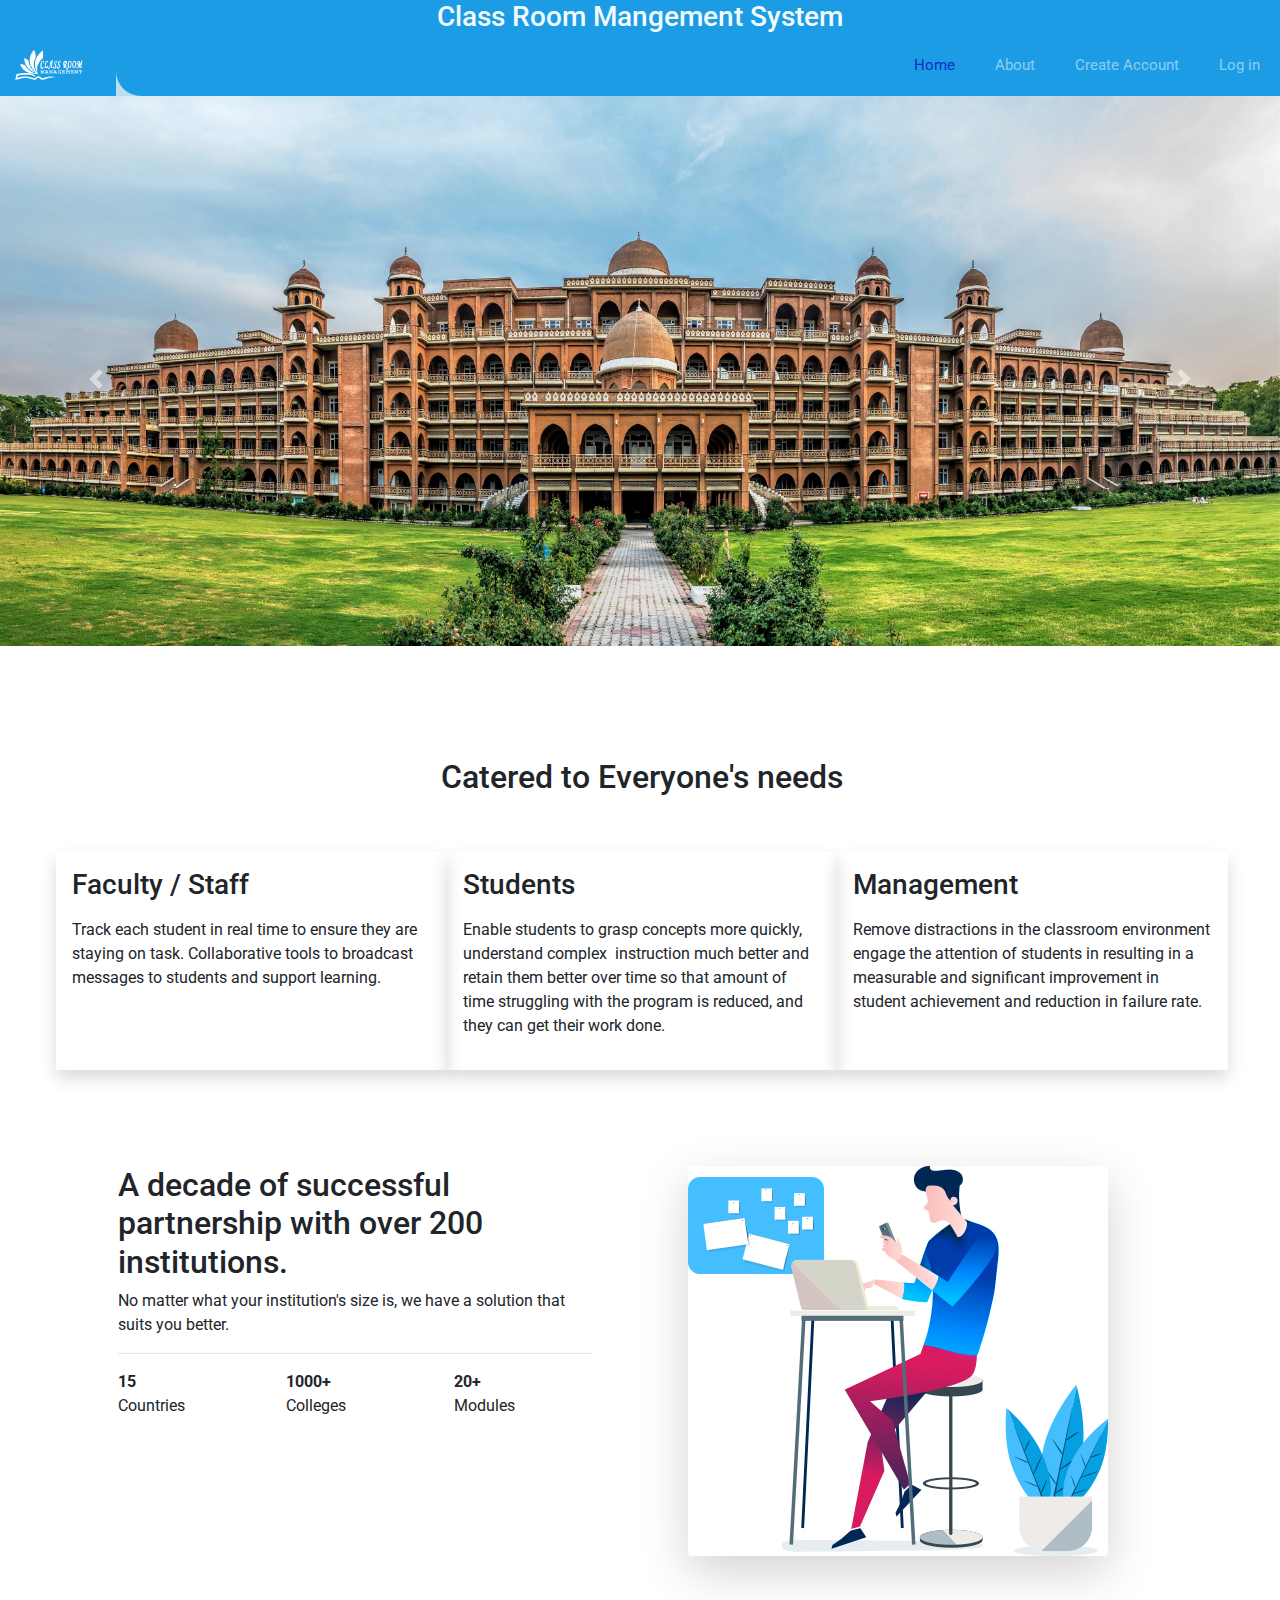
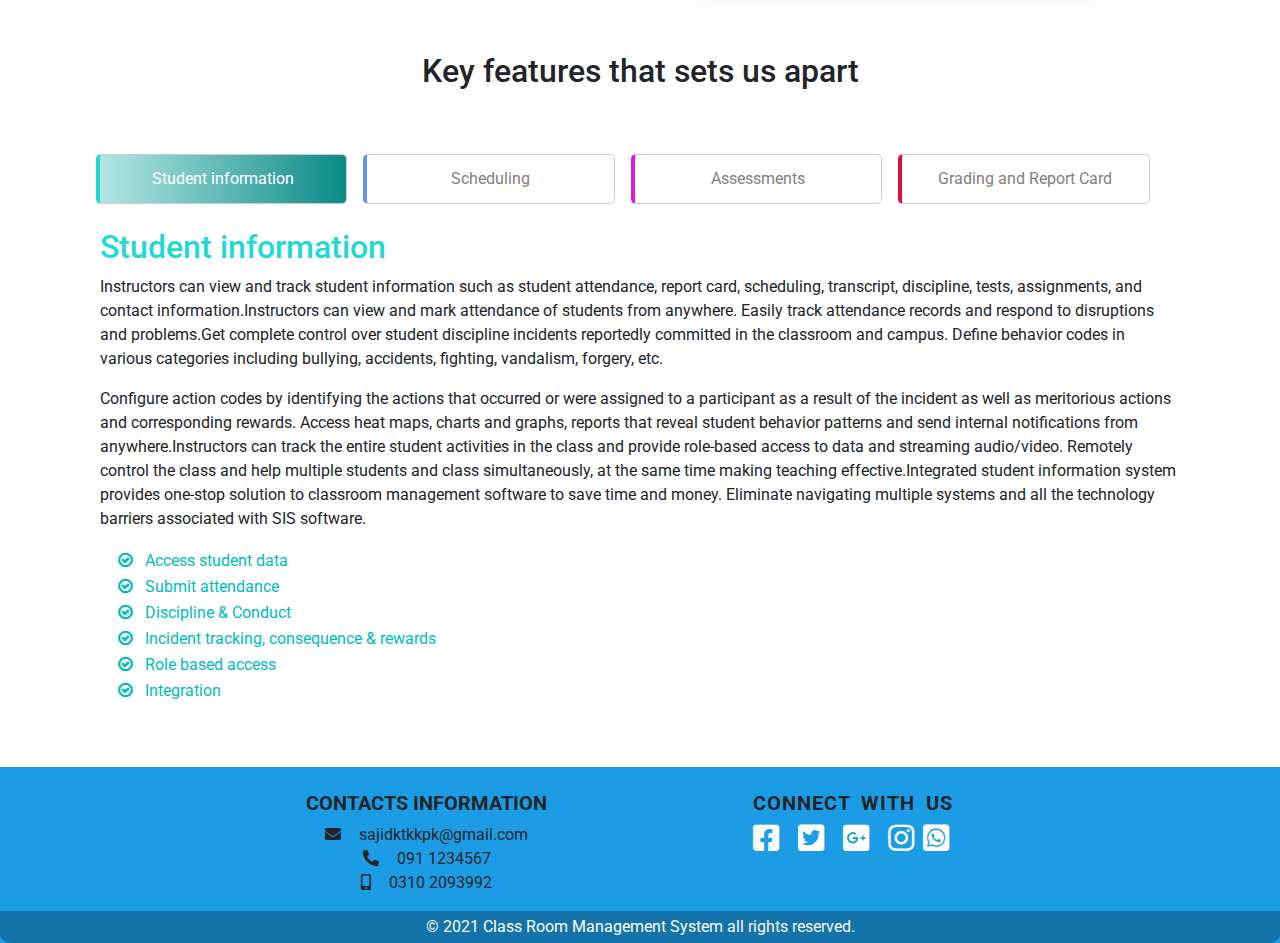
==== commit b9bc47af: "change" ====
--- a/index.html
+++ b/index.html
@@ -5,9 +5,13 @@
     <title>Home</title>
     <!-- <link rel="stylesheet" href="https://cdn.jsdelivr.net/npm/bootstrap@4.5.3/dist/css/bootstrap.min.css" integrity="sha384-TX8t27EcRE3e/ihU7zmQxVncDAy5uIKz4rEkgIXeMed4M0jlfIDPvg6uqKI2xXr2" crossorigin="anonymous"> -->
 
+    <!-- <link rel='stylesheet' href='https://stackpath.bootstrapcdn.com/bootstrap/4.3.1/css/bootstrap.min.css'> -->
+    <!-- <link rel='stylesheet' href='plugins/fontawesome/css/all.min.css'> -->
+    <link href="https://maxcdn.bootstrapcdn.com/font-awesome/4.7.0/css/font-awesome.min.css" rel="stylesheet" integrity="sha384-wvfXpqpZZVQGK6TAh5PVlGOfQNHSoD2xbE+QkPxCAFlNEevoEH3Sl0sibVcOQVnN" crossorigin="anonymous">
+   
     <link rel='stylesheet' href='https://stackpath.bootstrapcdn.com/bootstrap/4.3.1/css/bootstrap.min.css'>
-    <!-- <link rel='stylesheet' href='plugins/fontawesome/css/fontawesome.min.css'> -->
-    <link href="https://maxcdn.bootstrapcdn.com/font-awesome/4.7.0/css/font-awesome.min.css" rel="stylesheet" integrity="sha384-wvfXpqpZZVQGK6TAh5PVlGOfQNHSoD2xbE+QkPxCAFlNEevoEH3Sl0sibVcOQVnN" crossorigin="anonymous">
+    <link rel='stylesheet' href='https://cdnjs.cloudflare.com/ajax/libs/font-awesome/5.10.2/css/all.css'>
+   
     <link rel="stylesheet" href="plugins/css/style.css">
     <link rel="preconnect" href="https://fonts.gstatic.com">
 <link href="https://fonts.googleapis.com/css2?family=Roboto:wght@500;700&display=swap" rel="stylesheet">
@@ -32,16 +36,16 @@
                 <a class="nav-link " href="index.html" id="home_btn" >Home</a>
             </li>
             <li class="nav-item" >
-              <a class="nav-link" href="javascript:void(0);" id="about_btn" onclick="pageShow(about)">About</a>
+              <a class="nav-link" href="javascript:void(0);" id="about_btn" onclick="aboutPageShow()">About</a>
             </li>
             <li class="nav-item">
-              <a class="nav-link" href="javascript:void(0);" id="create-account-btn"  onclick="pageShow(c_account)">Create Account</a>
+              <a class="nav-link" href="javascript:void(0);" id="create-account-btn"  onclick="createAccountPage()">Create Account</a>
             </li>
+            <!-- <li class="nav-item">
+              <a class="nav-link" href="javascript:void(0);" id="contact-btn" onclick="pageShow(contact)">Contact</a>
+            </li> -->
             <li class="nav-item">
-              <a class="nav-link" href="javascript:void(0);" id="contact-btn" onclick="pageShow(contact)">Contact</a>
-            </li>
-            <li class="nav-item">
-              <a class="nav-link" href="javascript:void(0);" id="login-btn" onclick="pageShow(login)">Log in</a>
+              <a class="nav-link" href="javascript:void(0);" id="login-btn" onclick="loginPageShow()">Log in</a>
             </li>
     
           </ul>
@@ -49,7 +53,7 @@
   </nav>
   <!-- partial -->
 
-    <div id="carouselExampleControls" class="carousel slide pb-3" data-ride="carousel">
+    <div id="carouselExampleControls" class="carousel slide pb-3 myanimation2" data-ride="carousel" >
       <div class="carousel-inner">
         <div class="carousel-item active">
           <img src="assets/images/Peshawar_University.jpg" class="d-block w-100" alt="..." style="height: 550px;">
@@ -72,7 +76,543 @@
     </div>
 
 
-<div class="">
+
+
+
+
+
+
+
+    <!-- about me -->
+    <div class="container-fluid  p-4 myanimation1 d-none" id="about" >
+      <div class="text-center col-lg-12" style="margin: 0 auto;">
+        <h2 class="text-center" id="login_heading"><b>About Class Room Management System</b></h2>
+      </div>
+      <div class="col-lg-12 login-form-border" style="margin: 0 auto;">
+            <div class="row  p-3">
+                  <div class="col-lg-6" id="c1">
+                    <p><br>
+                    <b class="my-color">Student:</b><br>
+                    Student First Create Account and Register with us.
+                    </p>
+                    In Class Room Management System we provide the online attendance record ,assignment ,presentation and quize record to student online and also
+                    student can download there Course topic online & receive notification from his/her teachers online.
+        
+                  </div>
+                  <div class="col-lg-6" id="c1">
+                    <p><br>
+                    <b class="my-color">Teachers:</b><br>
+                    Teacher First Create Account and Register with us and Create the Class for Students.
+                    </p>
+                    Teacher Can Create Classes in which students are register with them. Teacher can manage the class activity.
+                    He/she perform the Class attendance record , Assignments ,Quizzes and Presentation records online. He may also privide the course online and topic slides to students online .
+                    The Teacher also Inform the Students with a notification message.The Teacher also Manage and View the records of his/her Students any time online.
+                  </div>
+                  
+                  <div class="ab" id="abdiv" >
+                    <div class="row" id="r2">
+                      <div class="col-lg-6 my-color"><b>Address: University Of Peshawar , Peshawar, Pakistan</b> </div>
+                    </div>
+                    <div class="row" style="margin: 0 auto;">
+                      <br>
+                      <strong class="my-color-solid">Location Map</strong>
+                      <iframe src="https://www.google.com/maps/embed?pb=!1m18!1m12!1m3!1d3307.374593950461!2d71.48562991460079!3d34.008594427477746!2m3!1f0!2f0!3f0!3m2!1i1024!2i768!4f13.1!3m3!1m2!1s0x38d92de8c4cd1d21%3A0x56a608fc5c4c5df6!2sUniversity%20of%20Peshawar!5e0!3m2!1sen!2s!4v1612336937708!5m2!1sen!2s" class="my-ifram" frameborder="0" style="border:0;" allowfullscreen="" aria-hidden="false" tabindex="0"></iframe>                  </div>
+                    </div>
+                  </div>
+                </div>
+              </div>
+      <!-- about ended -->
+      
+      
+      
+
+
+    <!-- login  -->
+<div class="container-fluid myanimation1 p-4 d-none" id="login">
+  <div class="text-center col-lg-10" style="margin: 0 auto;">
+    <h2 class="text-center" id="login_heading"><b>Login to Class Room Management System</b></h2>
+  </div>
+  <div class="col-lg-10 login-form-border" style="margin: 0 auto;">
+        <div class="row  p-3">
+            <div class="col-lg-8 col-12 " style="margin: 0 auto;">
+               <form>
+                <div class="form-group">
+                  <label for="exampleInputEmail1">Email address</label>
+                  <input type="email" class="form-control" id="exampleInputEmail1" aria-describedby="emailHelp" placeholder="Enter email">
+                  <small id="emailHelp" class="form-text text-muted">We'll never share your email with anyone else.</small>
+                </div>
+                <div class="form-group">
+                  <label for="exampleInputPassword1">Password</label>
+                  <input type="password" class="form-control" id="exampleInputPassword1" placeholder="Password">
+                </div>
+               
+                <button type="submit" class="btn my-btn btn-md w-50">Log in</button>
+
+                <div class="pp pt-5" >
+                  <p>Forgot your password?  <a href="javascript: alert('this is under working...')"> Click here</a></p>
+                  <p><b>New User ?  </b>  <a href="javascript:void(0)" onclick="CreateAccount()"> Click here</a>  </p
+                  <p> <b> Privacy Policy </b>
+                    <p style="font-size: 1.0em">
+                      We take your privacy very seriously.
+                      We do not share your detail for marketing
+                      purposes with the external companies.
+                    </p>
+                  </p>
+                </div>
+              </form>
+            </div>
+          </div>
+        </div>
+      </div>
+      <!-- ended -->
+
+
+    <!-- forgot password   -->
+    <div class="container-fluid myanimation_opacity p-4 d-none" id="forgot_password">
+      <div class="text-center col-lg-10" style="margin: 0 auto;">
+        <h2 class="text-center" id="login_heading"><b>Recover Your Account Password</b></h2>
+      </div>
+      <div class="col-lg-10 login-form-border" style="margin: 0 auto;">
+            <div class="row  p-3">
+                <div class="col-lg-8 col-12 " style="margin: 0 auto;">
+                   <form>
+                    <div class="form-group">
+                      <label for="recovery_email_address">Email address</label>
+                      <input type="email" class="form-control" id="recovery_email_address" aria-describedby="emailHelp" placeholder="Enter email">
+                    </div>
+                   
+                    <div class="form-group">
+                      <label  for="select_your_question_for_recover">Select  Security  Qustion </label>
+                      <select name="select_question" class="form-control  br-color"   id="select_your_question_for_recover" required>
+                        <option value="">Select Your Security Question</option>
+                          <option value="What is Your Childhood School name?">What is Your Childhood School name?</option>
+                          <option value="What Is your favorite book?">What Is your favorite book?</option>
+                          <option value="What is the name of the road you grew up on?">What is the name of the road you grew up on?</option>
+                          <option value="What is your mother's maiden name?">What is your mother's maiden name?</option>
+                          <option value="What was the first company that you worked for?">What was the first company that you worked for?</option>
+                          <option value="Where did you go to high school/college?">Where did you go to high school/college?</option>
+                          <option value="What is your favorite food?">What is your favorite food?</option>
+                          <option value="What city were you born in?">What city were you born in?</option>
+                          <option value="Where is your favorite place to vacation?">Where is your favorite place to vacation?</option>
+                          <option value="What is your Childhood friend name?">What is your Childhood friend name?</option>
+                          <option value="What is your bestfriend name?">What is your bestfriend name?</option>
+                      </select>
+                    </div>
+
+                    <div class="form-group">
+                      <label id="enter_answer_for_recover">Enter Answer</label>
+                      <input type="text" name="q_answer" id="enter_answer_for_recover"  placeholder="Enter the Answer of Your Security Question" class="form-control  br-color" autocomplete="off"  maxlength="30" required>
+                    </div>
+                   
+                    <button type="submit" class="btn my-btn btn-md w-50">Recover Password</button>
+    
+                    <div class="pp pt-5" >
+                      <p>Click for Login ?  <a href="javascript: Login()"> Click here</a></p>
+                      <p><b>New User ?  </b>  <a href="javascript:CreateAccount()" > Click here</a>  </p
+                      <p> <b> Privacy Policy </b>
+                        <p style="font-size: 1.0em">
+                          We take your privacy very seriously.
+                          We do not share your detail for marketing
+                          purposes with the external companies.
+                        </p>
+                      </p>
+                    </div>
+                  </form>
+                </div>
+              </div>
+            </div>
+    </div>
+  <!--forgot password ended -->
+
+      <!-- reset password   -->
+      <div class="container-fluid myanimation_opacity p-4 d-none" id="reset_password">
+        <div class="text-center col-lg-10" style="margin: 0 auto;">
+          <h2 class="text-center" id="login_heading"><b>Recove Your Account Password</b></h2>
+        </div>
+        <div class="col-lg-10 login-form-border" style="margin: 0 auto;">
+              <div class="row  p-3">
+                  <div class="col-lg-8 col-12 " style="margin: 0 auto;">
+                     <form>
+                      <div class="form-group">
+                        <label for="recover_email">Email address</label>
+                        <input type="email" class="form-control" id="recover_email" aria-describedby="emailHelp" placeholder="Enter email">
+                      </div>
+                     
+                      <div class="form-group">
+                        <label for="newpassword">Enter New Password</label>
+                        <input type="password" class="form-control" id="newpassword" aria-describedby="emailHelp" placeholder="Enter New Password">
+                      </div>
+
+                      <div class="form-group">
+                        <label for="reenter_newpassword">Conform Enter Password</label>
+                        <input type="password" class="form-control" id="reenter_newpassword" aria-describedby="emailHelp" placeholder="Confrom Your Password">
+                      </div>
+                     
+                     
+                      <button type="submit" class="btn my-btn btn-md w-50">Reset Password</button>
+      
+    
+                    </form>
+                  </div>
+                </div>
+              </div>
+      </div>
+    <!--reset password ended -->
+
+
+
+      
+<!-- Create Account on crm -->
+<div class="container-fluid  myanimation1 p-4 d-none" id="c_account">
+  <div class="text-center col-lg-10" style="margin: 0 auto;">
+    <h2 class="text-center" id="login_heading"><b>Create Account on Class Room Management System</b></h2>
+  </div>
+  <div class="col-lg-10 login-form-border" style="margin: 0 auto;">
+        <div class="row  p-3">
+            <div class="col-lg-8 col-12" style="margin: 0 auto;">
+               <form>
+                <div class="form-group  pt-3">
+                  <button type="button" class="btn my-btn btn-md w-100" onclick="createStudentAccount()">Create Student Account</button>
+                </div>
+                <div class="form-group pt-3">
+                  <button type="button" class="btn my-btn btn-md w-100" onclick="createTeacherAccount()">Create Teacher Account</button>
+                </div>
+               
+                <div class="pp pt-5" >
+                  <p>All ready have an Account  <a href="javascript:void(0)" onclick="Login()"> Click here</a></p>
+                  <p> <b> Privacy Policy </b>
+                    <p style="font-size: 1.0em">
+                    We take your privacy very seriously.
+                    We do not share your detail for marketing
+                     purposes with the external companies.
+                   </p>
+                 </p>
+              </div>
+               </form>
+            </div>
+        </div>
+    </div>
+</div>
+<!-- Create Account ended -->
+
+
+
+  
+<!-- create teacher account  -->
+<div class="container myanimation1  p-4 d-none" id="ct_account">
+  <div class="text-center col-lg-10" style="margin: 0 auto;">
+    <h2 class="text-center" id="login_heading"><b>Create Teacher Account on Class Room Management System</b></h2>
+  </div>
+  <div class="row">
+    <div class="col-lg-10 login-form-border " style="margin: 0 auto;">
+      <div class="row p-2">
+        <div class="col-lg-11 " style="margin: 0 auto;"> 
+           <div class="row" >
+              <div class="col-lg-6 "> 
+                <div class="form-group">
+                  <label for="name" >Teacher Name</label>
+                  <input type="text" class="form-control br-radius-20 br-color" id="name"  placeholder="Enter Your Name" >
+                </div>
+              </div>
+              <div class="col-lg-6 ">
+                <div class="form-group">
+                  <label for="contact_no" >Contact No</label>
+                  <input type="text" class="form-control br-radius-20 br-color" id="contact_no"  placeholder="Enter Contact No">
+                </div>
+              </div>
+           </div>
+
+           <div class="row pt-2" >
+            <div class="col-lg-6 "> 
+              <div class="form-group">
+                <label for="cnic">Cnic No</label>
+                <input type="text" class="form-control br-radius-20 br-color" id="cnic"  placeholder="Cnic No" >
+              </div>
+            </div>
+            <div class="col-lg-6 ">
+              <div class="form-group">
+                <label for="institute">Institute Name</label>
+                <input type="text" class="form-control br-radius-20 br-color" id="institute"  placeholder="Enter Institute">
+              </div>
+            </div>
+         </div>
+         
+         <div class="row pt-2" >
+        <div class="col-lg-6 "> 
+          <div class="form-group">
+            <label for="country">Country Name</label>
+            <input type="text" class="form-control br-radius-20 br-color" id="country"  placeholder="Enter Country" >
+          </div>
+        </div>
+        <div class="col-lg-6 ">
+          <div class="form-group">
+            <label for="city">City Name</label>
+            <input type="text" class="form-control br-radius-20 br-color" id="city"  placeholder="Enter City">
+          </div>
+        </div>
+      </div>
+      
+      <div class="row pt-2" >
+       <div class="col-lg-6 "> 
+         <div class="form-group">
+           <label for="email">Email Address</label>
+           <input type="email" class="form-control br-radius-20 br-color" id="email" aria-describedby="emailHelp" placeholder="Enter Email" >
+           <small id="emailHelp" class="form-text text-muted">We'll never share your email with anyone else.</small>
+         </div>
+       </div>
+       <div class="col-lg-6 ">
+         <div class="form-group">
+           <label for="conform_email">Conform Email</label>
+           <input type="email" class="form-control br-radius-20 br-color" id="conform_email"  placeholder="Conform email">
+         </div>
+       </div>
+      </div>
+
+      <div class="row pt-2" >
+        <div class="col-lg-6 "> 
+          <div class="form-group">
+            <label for="password">Enter Password</label>
+            <input type="password" class="form-control br-radius-20 br-color" id="password"  placeholder="Enter Password" >
+          </div>
+        </div>
+        <div class="col-lg-6 ">
+          <div class="form-group">
+            <label for="conform_password">Conform Email</label>
+            <input type="password" class="form-control br-radius-20 br-color" id="conform_password"  placeholder="Conform Password">
+          </div>
+        </div>
+       </div>
+
+       <div class="row pt-2" >
+        <div class="col-lg-6 "> 
+          <div class="form-group">
+            <label  for="sel1">Select  Security  Qustion </label>
+            <select name="select_question" class="form-control br-radius-20 br-color"   id="sel1" required>
+              <option value="">Select Your Security Question</option>
+                <option value="What is Your Childhood School name?">What is Your Childhood School name?</option>
+                <option value="What Is your favorite book?">What Is your favorite book?</option>
+                <option value="What is the name of the road you grew up on?">What is the name of the road you grew up on?</option>
+                <option value="What is your mother's maiden name?">What is your mother's maiden name?</option>
+                <option value="What was the first company that you worked for?">What was the first company that you worked for?</option>
+                <option value="Where did you go to high school/college?">Where did you go to high school/college?</option>
+                <option value="What is your favorite food?">What is your favorite food?</option>
+                <option value="What city were you born in?">What city were you born in?</option>
+                <option value="Where is your favorite place to vacation?">Where is your favorite place to vacation?</option>
+                <option value="What is your Childhood friend name?">What is your Childhood friend name?</option>
+                <option value="What is your bestfriend name?">What is your bestfriend name?</option>
+            </select>
+          </div>
+        </div>
+        <div class="col-lg-6 ">
+          <div class="form-group">
+            <label id="">Enter Answer</label>
+            <input type="text" name="q_answer"  placeholder="Enter the Answer of Your Security Question" class="form-control br-radius-20 br-color" autocomplete="off"  maxlength="30" required>
+          </div>
+        </div>
+       </div>
+
+       <div class="row pt-2" >
+        <div class="col-lg-6 "> 
+          <div class="form-group">
+            <input type="submit" class="btn btn-md my-btn w-75" id="create_profile"  value="Create Profile" >
+          </div>
+        </div>
+       </div>
+       
+       <div class="row pt-1" >
+        <div class="col-lg-6 "> 
+          <div class="form-group">
+            <label id="exuser"><b>All ready have an Account:</b>
+              <a href="javascript:void(0)" class="small my-color" onclick="Login()">  Click Here </a>
+            </label>
+          </div>
+        </div>
+      </div>
+      
+    </div>
+      </div>
+    </div>
+  </div>
+</div>
+<!-- create teacher account ended  -->
+
+
+
+<!-- create student account  -->
+<div class="container myanimation1  p-4 d-none" id="cs_account">
+  <div class="text-center col-lg-10" style="margin: 0 auto;">
+    <h2 class="text-center" id="login_heading"><b>Create Student Account on Class Room Management System</b></h2>
+  </div>
+  <div class="row">
+    <div class="col-lg-10 login-form-border " style="margin: 0 auto;">
+      <div class="row p-2">
+        <div class="col-lg-11 " style="margin: 0 auto;"> 
+          <div class="row"> 
+              <div class="col-lg-4">
+                <div class="form-group">
+                  <label for="class_id" >Class ID</label>
+                  <input type="text" class="form-control br-radius-20 br-color" id="class_id"  placeholder="Enter Class Id" >
+                </div>
+              </div>
+
+              <div class="col-lg-4">
+                <div class="form-group">
+                  <label for="enroll_key" >Enrollment Key</label>
+                  <input type="text" class="form-control br-radius-20 br-color" id="enroll_key"  placeholder="Enter Enrollment Key" >
+                </div>
+              </div>
+
+              <div class="col-lg-4">
+                <div class="form-group">
+                  <label for="class_no" >Class No</label>
+                  <input type="text" class="form-control br-radius-20 br-color" id="class_no"  placeholder="Enter Class No" >
+                </div>
+              </div>
+          </div>
+          <div class="row"> 
+              <h4 class="ml-3">User Information</h4>
+          </div>
+           <div class="row" >
+              <div class="col-lg-6 "> 
+                <div class="form-group">
+                  <label for="f_name" >First Name</label>
+                  <input type="text" class="form-control br-radius-20 br-color" id="f_name"  placeholder="Enter First Name" >
+                </div>
+              </div>
+              <div class="col-lg-6 ">
+                <div class="form-group">
+                  <label for="l_name" >Last Name</label>
+                  <input type="text" class="form-control br-radius-20 br-color" id="l_name"  placeholder="Enter Last Name">
+                </div>
+              </div>
+           </div>
+           
+           <div class="row pt-2" >
+            <div class="col-lg-6 "> 
+              <div class="form-group">
+                <label for="student_email">Email Address</label>
+                <input type="email" class="form-control br-radius-20 br-color" id="student_email" aria-describedby="emailHelp" placeholder="Enter Email" >
+                <small id="emailHelp" class="form-text text-muted">We'll never share your email with anyone else.</small>
+              </div>
+            </div>
+            <div class="col-lg-6 ">
+              <div class="form-group">
+                <label for="student_conform_email">Conform Email</label>
+                <input type="email" class="form-control br-radius-20 br-color" id="student_conform_email"  placeholder="Conform email">
+              </div>
+            </div>
+           </div>
+          
+          <div class="row pt-2" >
+            <div class="col-lg-6 "> 
+              <div class="form-group">
+                <label for="student_password">Enter Password</label>
+                <input type="password" class="form-control br-radius-20 br-color" id="student_password"  placeholder="Enter Password" >
+              </div>
+            </div>
+            <div class="col-lg-6 ">
+              <div class="form-group">
+                <label for="student_conform_password">Conform Email</label>
+                <input type="password" class="form-control br-radius-20 br-color" id="student_conform_password"  placeholder="Conform Password">
+              </div>
+            </div>
+          </div>
+
+       <div class="row pt-2" >
+        <div class="col-lg-6 "> 
+          <div class="form-group">
+            <label  for="sel1">Select  Security  Qustion </label>
+            <select name="select_question" class="form-control br-radius-20 br-color"   id="sel1" required>
+              <option value="">Select Your Security Question</option>
+                <option value="What is Your Childhood School name?">What is Your Childhood School name?</option>
+                <option value="What Is your favorite book?">What Is your favorite book?</option>
+                <option value="What is the name of the road you grew up on?">What is the name of the road you grew up on?</option>
+                <option value="What is your mother's maiden name?">What is your mother's maiden name?</option>
+                <option value="What was the first company that you worked for?">What was the first company that you worked for?</option>
+                <option value="Where did you go to high school/college?">Where did you go to high school/college?</option>
+                <option value="What is your favorite food?">What is your favorite food?</option>
+                <option value="What city were you born in?">What city were you born in?</option>
+                <option value="Where is your favorite place to vacation?">Where is your favorite place to vacation?</option>
+                <option value="What is your Childhood friend name?">What is your Childhood friend name?</option>
+                <option value="What is your bestfriend name?">What is your bestfriend name?</option>
+            </select>
+          </div>
+        </div>
+        <div class="col-lg-6 ">
+          <div class="form-group">
+            <label id="">Enter Answer</label>
+            <input type="text" name="q_answer"  placeholder="Enter the Answer of Your Security Question" class="form-control br-radius-20 br-color" autocomplete="off"  maxlength="30" required>
+          </div>
+        </div>
+       </div>
+
+       <div class="row pt-2" >
+        <div class="col-lg-6 "> 
+          <div class="form-group">
+            <input type="submit" class="btn btn-md my-btn w-75" id="create_profile"  value="Create Profile" >
+          </div>
+        </div>
+       </div>
+       
+       <div class="row pt-1" >
+        <div class="col-lg-6 "> 
+          <div class="form-group">
+            <label id="exuser"><b>All ready have an Account:</b>
+              <a href="javascript:void(0)" class="small my-color" onclick="Login()">  Click Here </a>
+            </label>
+          </div>
+        </div>
+       </div>
+      
+    </div>
+      </div>
+    </div>
+  </div>
+</div>
+<!-- create student account ended  -->
+
+
+
+<div id="more_details">
+<div class="p-5 myanimation3">
+  <div class="container-fuid">
+    <div class="row ml-2 mr-1">
+          <div class="col-12  p-5">
+            <h2 class="text-center">Catered to Everyone's needs</h2>
+          </div>
+          <div class="col-lg-4 col-md-4 p-3  shadow ">
+            <div class="advs-box advs-box-top-icon" data-trigger="hover">
+            <h3>Faculty / Staff</h3>
+              <p>
+              </p><p>Track each student in real time to ensure they are staying on task. Collaborative tools to broadcast messages to students and support learning.</p>
+
+              <p></p>
+            </div>
+          </div>
+          <div class="col-lg-4 col-md-4 p-3  shadow ">
+            <div class="advs-box advs-box-top-icon" data-trigger="hover">
+            <h3>Students</h3>
+              <p>
+              </p><p>Enable students to grasp concepts more quickly, understand complex &nbsp;instruction much better and retain them better over time so that amount of time struggling with the program is reduced, and they can get their work done.</p>
+
+              <p></p>
+            </div>
+          </div>
+           <div class="col-lg-4 col-md-4 p-3  shadow ">
+            <div class="advs-box advs-box-top-icon" data-trigger="hover">
+            <h3>Management</h3>
+              <p>
+              </p><p>Remove distractions in the classroom environment engage the attention of students in resulting in a measurable and significant improvement in student achievement and reduction in failure rate.</p>
+
+              <p></p>
+            </div>
+          </div>
+      </div>
+  </div>
+</div>
+
+
+<div class="myanimation3">
   <div class="container-fluid">
     <div class="row">
       <div class="container content">
@@ -120,45 +660,6 @@
   </div>
 </div>
 
-
-<div class="p-5">
-  <div class="container-fuid">
-    <div class="row ml-2 mr-1">
-          <div class="col-12  p-5">
-            <h2 class="text-center">Catered to Everyone's needs</h2>
-          </div>
-          <div class="col-lg-4 col-md-4 p-3  shadow ">
-            <div class="advs-box advs-box-top-icon" data-trigger="hover">
-            <h3>Faculty / Staff</h3>
-              <p>
-              </p><p>Track each student in real time to ensure they are staying on task. Collaborative tools to broadcast messages to students and support learning.</p>
-
-              <p></p>
-            </div>
-          </div>
-          <div class="col-lg-4 col-md-4 p-3  shadow ">
-            <div class="advs-box advs-box-top-icon" data-trigger="hover">
-            <h3>Students</h3>
-              <p>
-              </p><p>Enable students to grasp concepts more quickly, understand complex &nbsp;instruction much better and retain them better over time so that amount of time struggling with the program is reduced, and they can get their work done.</p>
-
-              <p></p>
-            </div>
-          </div>
-           <div class="col-lg-4 col-md-4 p-3  shadow ">
-            <div class="advs-box advs-box-top-icon" data-trigger="hover">
-            <h3>Management</h3>
-              <p>
-              </p><p>Remove distractions in the classroom environment engage the attention of students in resulting in a measurable and significant improvement in student achievement and reduction in failure rate.</p>
-
-              <p></p>
-            </div>
-          </div>
-      </div>
-  </div>
-</div>
-
-
 <div class="container-fluid pb-5" style="background-image: url('http://localhost/final_year_project_v2/assets/images/bg-img.jpg')">
   <div class="container content">
     <div class="title-modern title-modern-2 st-icon text-center fr p-5">
@@ -281,490 +782,45 @@
     </div>
   </div>
 </div>
-
-
-
-
-
-
-
-
-
-
-
-
-    <footer class="bg-color page-footer font-small teal pt-4" id="ft">
-      <div class="" >
-          <div class="col-lg-8 "  style="margin: 0 auto;"> 
-                <div class="row"> 
-                    <div class="col-lg-6 col-12 text-sm-center">
-                        <!-- Content -->
-                        <h5 class="text-uppercase font-weight-bold">Contacts Information</h5>
-                        <p>
-                          <i class="fas fa-envelope glyphicon glyphicon-envelope"></i>&nbsp;&nbsp;sajidktkkpk@gmail.com <br>
-                          <i class="fas fa-phone-alt"></i>&nbsp;&nbsp;091 1234567
-                          <br>
-                          <i class="fas fa-mobile-alt"></i></i>&nbsp;&nbsp;0310 2093992
-                        </p>
-                    </div>
-
-                    <div class="col-lg-6 col-12 text-sm-center">
+</div>
+<!-- ended more_details -->
+
+
+<!-- footer start Here -->
+  <footer class="bg-color page-footer font-small teal pt-4" id="ft">
+    <div class="" >
+        <div class="col-lg-8 "  style="margin: 0 auto;"> 
+              <div class="row"> 
+                  <div class="col-lg-6 col-12 text-sm-center">
                       <!-- Content -->
-                        <h5 class="text-uppercase font-weight-bold" style="letter-spacing: 1px; word-spacing: 5px">Connect With Us</h5>
-                        <p>
-                          <a href="https://www.facebook.com">  <i class="fab fa-facebook-square" style="font-size: 30px;text-decoration: none;color: #fff;margin-left: 5px"></i></a>
-                          <a href="https://twitter.com">  <i class="fab fa-twitter-square" style="font-size: 30px;text-decoration: none;color: #fff;margin-left: 5px"></i></a>
-                          <a href="https://aboutme.google.com/u/0/?referer=gplus"><i class="fab fa-google-plus-square" style="font-size: 30px;text-decoration: none;color: #fff;margin-left: 5px"></i> </a>
-                          <a href="https://www.instagram.com/"><i class="fab fa-instagram" style="font-size: 30px;text-decoration: none;color: #fff;margin-left: 5px;margin-right: 5px"></i> </a>
-                          <a href="https://www.whatsapp.com/"><i class="fab fa-whatsapp-square" style="font-size: 30px;color: #fff"></i> </a>
-
+                      <h5 class="text-uppercase font-weight-bold">Contacts Information</h5>
+                      <p>
+                        <i class="fas fa-envelope glyphicon glyphicon-envelope"></i>&nbsp;&nbsp;sajidktkkpk@gmail.com <br>
+                        <i class="fas fa-phone-alt"></i>&nbsp;&nbsp;091 1234567
+                        <br>
+                        <i class="fas fa-mobile-alt"></i></i>&nbsp;&nbsp;0310 2093992
+                      </p>
                   </div>
-                </div>
-              </div>
-          <div class="container-fluid  text-center py-1 text-light " style="font-size: 16px;background: #1473aa;border-radius: 0px 0px 10px 10px;"> © 2021  
-            <a href="index.html" class="" style="text-decoration:none;color: rgb(255, 255, 255);"> Class Room Management System</a>  all rights reserved.
-          </div>
-        </div>
+
+                  <div class="col-lg-6 col-12 text-sm-center">
+                    <!-- Content -->
+                      <h5 class="text-uppercase font-weight-bold" style="letter-spacing: 1px; word-spacing: 5px">Connect With Us</h5>
+                      <p>
+                        <a href="https://www.facebook.com"> <i class="fab fa-facebook-square" class="fab fa-facebook-square" style="font-size: 30px;text-decoration: none;color: #fff;margin-left: 5px"></i></a>
+                        <a href="https://twitter.com">  <i class="fab fa-twitter-square" style="font-size: 30px;text-decoration: none;color: #fff;margin-left: 5px"></i></a>
+                        <a href="https://aboutme.google.com/u/0/?referer=gplus"><i class="fab fa-google-plus-square" style="font-size: 30px;text-decoration: none;color: #fff;margin-left: 5px"></i> </a>
+                        <a href="https://www.instagram.com/"><i class="fab fa-instagram" style="font-size: 30px;text-decoration: none;color: #fff;margin-left: 5px;margin-right: 5px"></i> </a>
+                        <a href="https://www.whatsapp.com/"><i class="fab fa-whatsapp-square" style="font-size: 30px;color: #fff"></i> </a>
+
+                </div>
+              </div>
+            </div>
+        <div class="container-fluid  text-center py-1 text-light " style="font-size: 16px;background: #1473aa;border-radius: 0px 0px 10px 10px;"> © 2021  
+          <a href="index.html" class="" style="text-decoration:none;color: rgb(255, 255, 255);"> Class Room Management System</a>  all rights reserved.
+        </div>
+      </div>
 </footer>
-
-</div>
-
-
-
-    <!-- about me -->
-    <div class="container-fluid  p-4 d-none" id="about">
-      <div class="text-center col-lg-12" style="margin: 0 auto;">
-        <h2 class="text-center" id="login_heading"><b>About Class Room Management System</b></h2>
-      </div>
-      <div class="col-lg-12 login-form-border" style="margin: 0 auto;">
-            <div class="row  p-3">
-                  <div class="col-lg-6" id="c1">
-                    <p><br>
-                    <b class="my-color">Student:</b><br>
-                    Student First Create Account and Register with us.
-                    </p>
-                    In Class Room Management System we provide the online attendance record ,assignment ,presentation and quize record to student online and also
-                    student can download there Course topic online & receive notification from his/her teachers online.
-        
-                  </div>
-                  <div class="col-lg-6" id="c1">
-                    <p><br>
-                    <b class="my-color">Teachers:</b><br>
-                    Teacher First Create Account and Register with us and Create the Class for Students.
-                    </p>
-                    Teacher Can Create Classes in which students are register with them. Teacher can manage the class activity.
-                    He/she perform the Class attendance record , Assignments ,Quizzes and Presentation records online. He may also privide the course online and topic slides to students online .
-                    The Teacher also Inform the Students with a notification message.The Teacher also Manage and View the records of his/her Students any time online.
-                  </div>
-                  
-                  <div class="ab" id="abdiv" >
-                    <div class="row" id="r2">
-                      <div class="col-lg-6 my-color"><b>Address: University Of Peshawar , Peshawar, Pakistan</b> </div>
-                    </div>
-                    <div class="row" style="margin: 0 auto;">
-                      <br>
-                      <strong class="my-color-solid">Location Map</strong>
-                      <iframe src="https://www.google.com/maps/embed?pb=!1m18!1m12!1m3!1d3307.374593950461!2d71.48562991460079!3d34.008594427477746!2m3!1f0!2f0!3f0!3m2!1i1024!2i768!4f13.1!3m3!1m2!1s0x38d92de8c4cd1d21%3A0x56a608fc5c4c5df6!2sUniversity%20of%20Peshawar!5e0!3m2!1sen!2s!4v1612336937708!5m2!1sen!2s" class="my-ifram" frameborder="0" style="border:0;" allowfullscreen="" aria-hidden="false" tabindex="0"></iframe>                  </div>
-                    </div>
-                  </div>
-                </div>
-              </div>
-      <!-- about ended -->
-      
-      
-      
-
-
-    <!-- login  -->
-<div class="container-fluid  p-4 d-none" id="login">
-  <div class="text-center col-lg-10" style="margin: 0 auto;">
-    <h2 class="text-center" id="login_heading"><b>Login to Class Room Management System</b></h2>
-  </div>
-  <div class="col-lg-10 login-form-border" style="margin: 0 auto;">
-        <div class="row  p-3">
-            <div class="col-lg-8 col-12 " style="margin: 0 auto;">
-               <form>
-                <div class="form-group">
-                  <label for="exampleInputEmail1">Email address</label>
-                  <input type="email" class="form-control" id="exampleInputEmail1" aria-describedby="emailHelp" placeholder="Enter email">
-                  <small id="emailHelp" class="form-text text-muted">We'll never share your email with anyone else.</small>
-                </div>
-                <div class="form-group">
-                  <label for="exampleInputPassword1">Password</label>
-                  <input type="password" class="form-control" id="exampleInputPassword1" placeholder="Password">
-                </div>
-               
-                <button type="submit" class="btn my-btn btn-md w-50">Log in</button>
-
-                <div class="pp pt-5" >
-                  <p>Forgot your password?  <a href="forgot_password.php"> Click here</a></p>
-                  <p><b>New User ?  </b>  <a href="javascript:void(0)" onclick="CreateAccount()"> Click here</a>  </p
-                  <p> <b> Privacy Policy </b>
-                    <p style="font-size: 1.0em">
-                      We take your privacy very seriously.
-                      We do not share your detail for marketing
-                      purposes with the external companies.
-                    </p>
-                  </p>
-                </div>
-              </form>
-            </div>
-          </div>
-        </div>
-      </div>
-      <!-- ended -->
-      
-<!-- Create Account on crm -->
-<div class="container-fluid  p-4 d-none" id="c_account">
-  <div class="text-center col-lg-10" style="margin: 0 auto;">
-    <h2 class="text-center" id="login_heading"><b>Create Account on Class Room Management System</b></h2>
-  </div>
-  <div class="col-lg-10 login-form-border" style="margin: 0 auto;">
-        <div class="row  p-3">
-            <div class="col-lg-8 col-12" style="margin: 0 auto;">
-               <form>
-                <div class="form-group  pt-3">
-                  <button type="button" class="btn my-btn btn-md w-100" onclick="createStudentAccount()">Create Student Account</button>
-                </div>
-                <div class="form-group pt-3">
-                  <button type="button" class="btn my-btn btn-md w-100" onclick="createTeacherAccount()">Create Teacher Account</button>
-                </div>
-               
-                <div class="pp pt-5" >
-                  <p>All ready have an Account  <a href="javascript:void(0)" onclick="Login()"> Click here</a></p>
-                  <p> <b> Privacy Policy </b>
-                    <p style="font-size: 1.0em">
-                    We take your privacy very seriously.
-                    We do not share your detail for marketing
-                     purposes with the external companies.
-                   </p>
-                 </p>
-              </div>
-               </form>
-            </div>
-        </div>
-    </div>
-</div>
-<!-- Create Account ended -->
-
-  <!-- Footer -->
-  <footer class="page-footer font-small teal pt-3 d-none" id="contact">
-    <div class="text-center col-lg-8 col-11" style="margin: 0 auto;">
-      <h2 class="text-center" id="login_heading"><b>Contact About Class Room Management System</b></h2>
-    </div>
-    <div class="col-lg-8 col-11 login-form-border" style="margin: 0 auto;">
-      <div class="row">
-            <div class="col-lg-6 col-11 mb-4 my-color">
-                <!-- Content -->
-                  <h5 class="text-uppercase font-weight-bold">Contacts Information</h5>
-                  <p >
-                    <i class="fas fa-envelope glyphicon glyphicon-envelope"></i>&nbsp;&nbsp;sajidktkkpk@gmail.com <br>
-                    <i class="fas fa-phone-alt"></i>&nbsp;&nbsp;091 1234567
-                    <br>
-                    <i class="fas fa-mobile-alt"></i>&nbsp;&nbsp; 0310 2093992
-                  </p>
-            </div>
-      
-            <div class="col-lg-6 col-12 my-color">
-              <!-- Content -->
-              <h5 class="text-uppercase font-weight-bold" style="letter-spacing: 1px; word-spacing: 5px">Connect With Us</h5>
-              <p>
-                  <a href="https://www.facebook.com"><i class="fab fa-facebook-square" style="font-size: 30px;text-decoration: none;color: #1b9ce5;margin-left: 5px"></i></a>
-                  <a href="https://twitter.com"><i class="fab fa-twitter-square" style="font-size: 30px;text-decoration: none;color: #1b9ce5;margin-left: 5px"></i></a>
-                  <a href="https://aboutme.google.com/u/0/?referer=gplus"><i class="fab fa-google-plus-square" style="font-size: 30px;text-decoration: none;color: #1b9ce5;margin-left: 5px"></i> </a>
-                  <a href="https://www.instagram.com/"><i class="fab fa-instagram" style="font-size: 30px;text-decoration: none;color: #1b9ce5;margin-left: 5px;margin-right: 5px"></i> </a>
-                  <a href="https://www.whatsapp.com/"><i class="fab fa-whatsapp-square" style="font-size: 30px;color: #1b9ce5"></i> </a>
-                </p>
-              </div>
-
-              <!-- Copyright -->
-              <div class="col-12  text-center py-1 text-light " style="font-size: 16px;background: #1473aa;border-radius: 0px 0px 10px 10px;"> © 2021  
-      <a href="index.html" class="" style="text-decoration:none;color: rgb(255, 255, 255);"> Class Room Management System</a>  all rights reserved.
-    </div>
-      </div>
-    </div>
-  </footer>
-
-  
-<!-- create teacher account  -->
-<div class="container  p-4 d-none" id="ct_account">
-  <div class="text-center col-lg-10" style="margin: 0 auto;">
-    <h2 class="text-center" id="login_heading"><b>Create Teacher Account on Class Room Management System</b></h2>
-  </div>
-  <div class="row">
-    <div class="col-lg-10 login-form-border " style="margin: 0 auto;">
-      <div class="row p-2">
-        <div class="col-lg-11 " style="margin: 0 auto;"> 
-           <div class="row" >
-              <div class="col-lg-6 "> 
-                <div class="form-group">
-                  <label for="name" >Teacher Name</label>
-                  <input type="text" class="form-control br-radius-20 br-color" id="name"  placeholder="Enter Your Name" >
-                </div>
-              </div>
-              <div class="col-lg-6 ">
-                <div class="form-group">
-                  <label for="contact_no" >Contact No</label>
-                  <input type="text" class="form-control br-radius-20 br-color" id="contact_no"  placeholder="Enter Contact No">
-                </div>
-              </div>
-           </div>
-
-           <div class="row pt-2" >
-            <div class="col-lg-6 "> 
-              <div class="form-group">
-                <label for="cnic">Cnic No</label>
-                <input type="text" class="form-control br-radius-20 br-color" id="cnic"  placeholder="Cnic No" >
-              </div>
-            </div>
-            <div class="col-lg-6 ">
-              <div class="form-group">
-                <label for="institute">Institute Name</label>
-                <input type="text" class="form-control br-radius-20 br-color" id="institute"  placeholder="Enter Institute">
-              </div>
-            </div>
-         </div>
-         
-         <div class="row pt-2" >
-        <div class="col-lg-6 "> 
-          <div class="form-group">
-            <label for="country">Country Name</label>
-            <input type="text" class="form-control br-radius-20 br-color" id="country"  placeholder="Enter Country" >
-          </div>
-        </div>
-        <div class="col-lg-6 ">
-          <div class="form-group">
-            <label for="city">City Name</label>
-            <input type="text" class="form-control br-radius-20 br-color" id="city"  placeholder="Enter City">
-          </div>
-        </div>
-      </div>
-      
-      <div class="row pt-2" >
-       <div class="col-lg-6 "> 
-         <div class="form-group">
-           <label for="email">Email Address</label>
-           <input type="email" class="form-control br-radius-20 br-color" id="email" aria-describedby="emailHelp" placeholder="Enter Email" >
-           <small id="emailHelp" class="form-text text-muted">We'll never share your email with anyone else.</small>
-         </div>
-       </div>
-       <div class="col-lg-6 ">
-         <div class="form-group">
-           <label for="conform_email">Conform Email</label>
-           <input type="email" class="form-control br-radius-20 br-color" id="conform_email"  placeholder="Conform email">
-         </div>
-       </div>
-      </div>
-
-      <div class="row pt-2" >
-        <div class="col-lg-6 "> 
-          <div class="form-group">
-            <label for="password">Enter Password</label>
-            <input type="password" class="form-control br-radius-20 br-color" id="password"  placeholder="Enter Password" >
-          </div>
-        </div>
-        <div class="col-lg-6 ">
-          <div class="form-group">
-            <label for="conform_password">Conform Email</label>
-            <input type="password" class="form-control br-radius-20 br-color" id="conform_password"  placeholder="Conform Password">
-          </div>
-        </div>
-       </div>
-
-       <div class="row pt-2" >
-        <div class="col-lg-6 "> 
-          <div class="form-group">
-            <label  for="sel1">Select  Security  Qustion </label>
-            <select name="select_question" class="form-control br-radius-20 br-color"   id="sel1" required>
-              <option value="">Select Your Security Question</option>
-                <option value="What is Your Childhood School name?">What is Your Childhood School name?</option>
-                <option value="What Is your favorite book?">What Is your favorite book?</option>
-                <option value="What is the name of the road you grew up on?">What is the name of the road you grew up on?</option>
-                <option value="What is your mother's maiden name?">What is your mother's maiden name?</option>
-                <option value="What was the first company that you worked for?">What was the first company that you worked for?</option>
-                <option value="Where did you go to high school/college?">Where did you go to high school/college?</option>
-                <option value="What is your favorite food?">What is your favorite food?</option>
-                <option value="What city were you born in?">What city were you born in?</option>
-                <option value="Where is your favorite place to vacation?">Where is your favorite place to vacation?</option>
-                <option value="What is your Childhood friend name?">What is your Childhood friend name?</option>
-                <option value="What is your bestfriend name?">What is your bestfriend name?</option>
-            </select>
-          </div>
-        </div>
-        <div class="col-lg-6 ">
-          <div class="form-group">
-            <label id="">Enter Answer</label>
-            <input type="text" name="q_answer"  placeholder="Enter the Answer of Your Security Question" class="form-control br-radius-20 br-color" autocomplete="off"  maxlength="30" required>
-          </div>
-        </div>
-       </div>
-
-       <div class="row pt-2" >
-        <div class="col-lg-6 "> 
-          <div class="form-group">
-            <input type="submit" class="btn btn-md my-btn w-75" id="create_profile"  value="Create Profile" >
-          </div>
-        </div>
-       </div>
-       
-       <div class="row pt-1" >
-        <div class="col-lg-6 "> 
-          <div class="form-group">
-            <label id="exuser"><b>All ready have an Account:</b>
-              <a href="javascript:void(0)" class="small my-color" onclick="Login()">  Click Here </a>
-            </label>
-          </div>
-        </div>
-      </div>
-      
-    </div>
-      </div>
-    </div>
-  </div>
-</div>
-<!-- create teacher account ended  -->
-
-
-
-<!-- create student account  -->
-<div class="container  p-4 d-none" id="cs_account">
-  <div class="text-center col-lg-10" style="margin: 0 auto;">
-    <h2 class="text-center" id="login_heading"><b>Create Student Account on Class Room Management System</b></h2>
-  </div>
-  <div class="row">
-    <div class="col-lg-10 login-form-border " style="margin: 0 auto;">
-      <div class="row p-2">
-        <div class="col-lg-11 " style="margin: 0 auto;"> 
-          <div class="row"> 
-              <div class="col-lg-4">
-                <div class="form-group">
-                  <label for="class_id" >Class ID</label>
-                  <input type="text" class="form-control br-radius-20 br-color" id="class_id"  placeholder="Enter Class Id" >
-                </div>
-              </div>
-
-              <div class="col-lg-4">
-                <div class="form-group">
-                  <label for="enroll_key" >Enrollment Key</label>
-                  <input type="text" class="form-control br-radius-20 br-color" id="enroll_key"  placeholder="Enter Enrollment Key" >
-                </div>
-              </div>
-
-              <div class="col-lg-4">
-                <div class="form-group">
-                  <label for="class_no" >Class No</label>
-                  <input type="text" class="form-control br-radius-20 br-color" id="class_no"  placeholder="Enter Class No" >
-                </div>
-              </div>
-          </div>
-          <div class="row"> 
-              <h4 class="ml-3">User Information</h4>
-          </div>
-           <div class="row" >
-              <div class="col-lg-6 "> 
-                <div class="form-group">
-                  <label for="f_name" >First Name</label>
-                  <input type="text" class="form-control br-radius-20 br-color" id="f_name"  placeholder="Enter First Name" >
-                </div>
-              </div>
-              <div class="col-lg-6 ">
-                <div class="form-group">
-                  <label for="l_name" >Last Name</label>
-                  <input type="text" class="form-control br-radius-20 br-color" id="l_name"  placeholder="Enter Last Name">
-                </div>
-              </div>
-           </div>
-           
-           <div class="row pt-2" >
-            <div class="col-lg-6 "> 
-              <div class="form-group">
-                <label for="student_email">Email Address</label>
-                <input type="email" class="form-control br-radius-20 br-color" id="student_email" aria-describedby="emailHelp" placeholder="Enter Email" >
-                <small id="emailHelp" class="form-text text-muted">We'll never share your email with anyone else.</small>
-              </div>
-            </div>
-            <div class="col-lg-6 ">
-              <div class="form-group">
-                <label for="student_conform_email">Conform Email</label>
-                <input type="email" class="form-control br-radius-20 br-color" id="student_conform_email"  placeholder="Conform email">
-              </div>
-            </div>
-           </div>
-          
-          <div class="row pt-2" >
-            <div class="col-lg-6 "> 
-              <div class="form-group">
-                <label for="student_password">Enter Password</label>
-                <input type="password" class="form-control br-radius-20 br-color" id="student_password"  placeholder="Enter Password" >
-              </div>
-            </div>
-            <div class="col-lg-6 ">
-              <div class="form-group">
-                <label for="student_conform_password">Conform Email</label>
-                <input type="password" class="form-control br-radius-20 br-color" id="student_conform_password"  placeholder="Conform Password">
-              </div>
-            </div>
-          </div>
-
-       <div class="row pt-2" >
-        <div class="col-lg-6 "> 
-          <div class="form-group">
-            <label  for="sel1">Select  Security  Qustion </label>
-            <select name="select_question" class="form-control br-radius-20 br-color"   id="sel1" required>
-              <option value="">Select Your Security Question</option>
-                <option value="What is Your Childhood School name?">What is Your Childhood School name?</option>
-                <option value="What Is your favorite book?">What Is your favorite book?</option>
-                <option value="What is the name of the road you grew up on?">What is the name of the road you grew up on?</option>
-                <option value="What is your mother's maiden name?">What is your mother's maiden name?</option>
-                <option value="What was the first company that you worked for?">What was the first company that you worked for?</option>
-                <option value="Where did you go to high school/college?">Where did you go to high school/college?</option>
-                <option value="What is your favorite food?">What is your favorite food?</option>
-                <option value="What city were you born in?">What city were you born in?</option>
-                <option value="Where is your favorite place to vacation?">Where is your favorite place to vacation?</option>
-                <option value="What is your Childhood friend name?">What is your Childhood friend name?</option>
-                <option value="What is your bestfriend name?">What is your bestfriend name?</option>
-            </select>
-          </div>
-        </div>
-        <div class="col-lg-6 ">
-          <div class="form-group">
-            <label id="">Enter Answer</label>
-            <input type="text" name="q_answer"  placeholder="Enter the Answer of Your Security Question" class="form-control br-radius-20 br-color" autocomplete="off"  maxlength="30" required>
-          </div>
-        </div>
-       </div>
-
-       <div class="row pt-2" >
-        <div class="col-lg-6 "> 
-          <div class="form-group">
-            <input type="submit" class="btn btn-md my-btn w-75" id="create_profile"  value="Create Profile" >
-          </div>
-        </div>
-       </div>
-       
-       <div class="row pt-1" >
-        <div class="col-lg-6 "> 
-          <div class="form-group">
-            <label id="exuser"><b>All ready have an Account:</b>
-              <a href="javascript:void(0)" class="small my-color" onclick="Login()">  Click Here </a>
-            </label>
-          </div>
-        </div>
-       </div>
-      
-    </div>
-      </div>
-    </div>
-  </div>
-</div>
-<!-- create student account ended  -->
-
-
-
-
-
-
-
+<!-- ended footer -->
 
 
 
--- a/plugins/fontawesome/css/all.min.css
+++ b/plugins/fontawesome/css/all.min.css
@@ -0,0 +1,5 @@
+/*!
+ * Font Awesome Free 5.15.2 by @fontawesome - https://fontawesome.com
+ * License - https://fontawesome.com/license/free (Icons: CC BY 4.0, Fonts: SIL OFL 1.1, Code: MIT License)
+ */
+.fa,.fab,.fad,.fal,.far,.fas{-moz-osx-font-smoothing:grayscale;-webkit-font-smoothing:antialiased;display:inline-block;font-style:normal;font-variant:normal;text-rendering:auto;line-height:1}.fa-lg{font-size:1.33333em;line-height:.75em;vertical-align:-.0667em}.fa-xs{font-size:.75em}.fa-sm{font-size:.875em}.fa-1x{font-size:1em}.fa-2x{font-size:2em}.fa-3x{font-size:3em}.fa-4x{font-size:4em}.fa-5x{font-size:5em}.fa-6x{font-size:6em}.fa-7x{font-size:7em}.fa-8x{font-size:8em}.fa-9x{font-size:9em}.fa-10x{font-size:10em}.fa-fw{text-align:center;width:1.25em}.fa-ul{list-style-type:none;margin-left:2.5em;padding-left:0}.fa-ul>li{position:relative}.fa-li{left:-2em;position:absolute;text-align:center;width:2em;line-height:inherit}.fa-border{border:.08em solid #eee;border-radius:.1em;padding:.2em .25em .15em}.fa-pull-left{float:left}.fa-pull-right{float:right}.fa.fa-pull-left,.fab.fa-pull-left,.fal.fa-pull-left,.far.fa-pull-left,.fas.fa-pull-left{margin-right:.3em}.fa.fa-pull-right,.fab.fa-pull-right,.fal.fa-pull-right,.far.fa-pull-right,.fas.fa-pull-right{margin-left:.3em}.fa-spin{-webkit-animation:fa-spin 2s linear infinite;animation:fa-spin 2s linear infinite}.fa-pulse{-webkit-animation:fa-spin 1s steps(8) infinite;animation:fa-spin 1s steps(8) infinite}@-webkit-keyframes fa-spin{0%{-webkit-transform:rotate(0deg);transform:rotate(0deg)}to{-webkit-transform:rotate(1turn);transform:rotate(1turn)}}@keyframes fa-spin{0%{-webkit-transform:rotate(0deg);transform:rotate(0deg)}to{-webkit-transform:rotate(1turn);transform:rotate(1turn)}}.fa-rotate-90{-ms-filter:"progid:DXImageTransform.Microsoft.BasicImage(rotation=1)";-webkit-transform:rotate(90deg);transform:rotate(90deg)}.fa-rotate-180{-ms-filter:"progid:DXImageTransform.Microsoft.BasicImage(rotation=2)";-webkit-transform:rotate(180deg);transform:rotate(180deg)}.fa-rotate-270{-ms-filter:"progid:DXImageTransform.Microsoft.BasicImage(rotation=3)";-webkit-transform:rotate(270deg);transform:rotate(270deg)}.fa-flip-horizontal{-ms-filter:"progid:DXImageTransform.Microsoft.BasicImage(rotation=0, mirror=1)";-webkit-transform:scaleX(-1);transform:scaleX(-1)}.fa-flip-vertical{-webkit-transform:scaleY(-1);transform:scaleY(-1)}.fa-flip-both,.fa-flip-horizontal.fa-flip-vertical,.fa-flip-vertical{-ms-filter:"progid:DXImageTransform.Microsoft.BasicImage(rotation=2, mirror=1)"}.fa-flip-both,.fa-flip-horizontal.fa-flip-vertical{-webkit-transform:scale(-1);transform:scale(-1)}:root .fa-flip-both,:root .fa-flip-horizontal,:root .fa-flip-vertical,:root .fa-rotate-90,:root .fa-rotate-180,:root .fa-rotate-270{-webkit-filter:none;filter:none}.fa-stack{display:inline-block;height:2em;line-height:2em;position:relative;vertical-align:middle;width:2.5em}.fa-stack-1x,.fa-stack-2x{left:0;position:absolute;text-align:center;width:100%}.fa-stack-1x{line-height:inherit}.fa-stack-2x{font-size:2em}.fa-inverse{color:#fff}.fa-500px:before{content:"\f26e"}.fa-accessible-icon:before{content:"\f368"}.fa-accusoft:before{content:"\f369"}.fa-acquisitions-incorporated:before{content:"\f6af"}.fa-ad:before{content:"\f641"}.fa-address-book:before{content:"\f2b9"}.fa-address-card:before{content:"\f2bb"}.fa-adjust:before{content:"\f042"}.fa-adn:before{content:"\f170"}.fa-adversal:before{content:"\f36a"}.fa-affiliatetheme:before{content:"\f36b"}.fa-air-freshener:before{content:"\f5d0"}.fa-airbnb:before{content:"\f834"}.fa-algolia:before{content:"\f36c"}.fa-align-center:before{content:"\f037"}.fa-align-justify:before{content:"\f039"}.fa-align-left:before{content:"\f036"}.fa-align-right:before{content:"\f038"}.fa-alipay:before{content:"\f642"}.fa-allergies:before{content:"\f461"}.fa-amazon:before{content:"\f270"}.fa-amazon-pay:before{content:"\f42c"}.fa-ambulance:before{content:"\f0f9"}.fa-american-sign-language-interpreting:before{content:"\f2a3"}.fa-amilia:before{content:"\f36d"}.fa-anchor:before{content:"\f13d"}.fa-android:before{content:"\f17b"}.fa-angellist:before{content:"\f209"}.fa-angle-double-down:before{content:"\f103"}.fa-angle-double-left:before{content:"\f100"}.fa-angle-double-right:before{content:"\f101"}.fa-angle-double-up:before{content:"\f102"}.fa-angle-down:before{content:"\f107"}.fa-angle-left:before{content:"\f104"}.fa-angle-right:before{content:"\f105"}.fa-angle-up:before{content:"\f106"}.fa-angry:before{content:"\f556"}.fa-angrycreative:before{content:"\f36e"}.fa-angular:before{content:"\f420"}.fa-ankh:before{content:"\f644"}.fa-app-store:before{content:"\f36f"}.fa-app-store-ios:before{content:"\f370"}.fa-apper:before{content:"\f371"}.fa-apple:before{content:"\f179"}.fa-apple-alt:before{content:"\f5d1"}.fa-apple-pay:before{content:"\f415"}.fa-archive:before{content:"\f187"}.fa-archway:before{content:"\f557"}.fa-arrow-alt-circle-down:before{content:"\f358"}.fa-arrow-alt-circle-left:before{content:"\f359"}.fa-arrow-alt-circle-right:before{content:"\f35a"}.fa-arrow-alt-circle-up:before{content:"\f35b"}.fa-arrow-circle-down:before{content:"\f0ab"}.fa-arrow-circle-left:before{content:"\f0a8"}.fa-arrow-circle-right:before{content:"\f0a9"}.fa-arrow-circle-up:before{content:"\f0aa"}.fa-arrow-down:before{content:"\f063"}.fa-arrow-left:before{content:"\f060"}.fa-arrow-right:before{content:"\f061"}.fa-arrow-up:before{content:"\f062"}.fa-arrows-alt:before{content:"\f0b2"}.fa-arrows-alt-h:before{content:"\f337"}.fa-arrows-alt-v:before{content:"\f338"}.fa-artstation:before{content:"\f77a"}.fa-assistive-listening-systems:before{content:"\f2a2"}.fa-asterisk:before{content:"\f069"}.fa-asymmetrik:before{content:"\f372"}.fa-at:before{content:"\f1fa"}.fa-atlas:before{content:"\f558"}.fa-atlassian:before{content:"\f77b"}.fa-atom:before{content:"\f5d2"}.fa-audible:before{content:"\f373"}.fa-audio-description:before{content:"\f29e"}.fa-autoprefixer:before{content:"\f41c"}.fa-avianex:before{content:"\f374"}.fa-aviato:before{content:"\f421"}.fa-award:before{content:"\f559"}.fa-aws:before{content:"\f375"}.fa-baby:before{content:"\f77c"}.fa-baby-carriage:before{content:"\f77d"}.fa-backspace:before{content:"\f55a"}.fa-backward:before{content:"\f04a"}.fa-bacon:before{content:"\f7e5"}.fa-bacteria:before{content:"\e059"}.fa-bacterium:before{content:"\e05a"}.fa-bahai:before{content:"\f666"}.fa-balance-scale:before{content:"\f24e"}.fa-balance-scale-left:before{content:"\f515"}.fa-balance-scale-right:before{content:"\f516"}.fa-ban:before{content:"\f05e"}.fa-band-aid:before{content:"\f462"}.fa-bandcamp:before{content:"\f2d5"}.fa-barcode:before{content:"\f02a"}.fa-bars:before{content:"\f0c9"}.fa-baseball-ball:before{content:"\f433"}.fa-basketball-ball:before{content:"\f434"}.fa-bath:before{content:"\f2cd"}.fa-battery-empty:before{content:"\f244"}.fa-battery-full:before{content:"\f240"}.fa-battery-half:before{content:"\f242"}.fa-battery-quarter:before{content:"\f243"}.fa-battery-three-quarters:before{content:"\f241"}.fa-battle-net:before{content:"\f835"}.fa-bed:before{content:"\f236"}.fa-beer:before{content:"\f0fc"}.fa-behance:before{content:"\f1b4"}.fa-behance-square:before{content:"\f1b5"}.fa-bell:before{content:"\f0f3"}.fa-bell-slash:before{content:"\f1f6"}.fa-bezier-curve:before{content:"\f55b"}.fa-bible:before{content:"\f647"}.fa-bicycle:before{content:"\f206"}.fa-biking:before{content:"\f84a"}.fa-bimobject:before{content:"\f378"}.fa-binoculars:before{content:"\f1e5"}.fa-biohazard:before{content:"\f780"}.fa-birthday-cake:before{content:"\f1fd"}.fa-bitbucket:before{content:"\f171"}.fa-bitcoin:before{content:"\f379"}.fa-bity:before{content:"\f37a"}.fa-black-tie:before{content:"\f27e"}.fa-blackberry:before{content:"\f37b"}.fa-blender:before{content:"\f517"}.fa-blender-phone:before{content:"\f6b6"}.fa-blind:before{content:"\f29d"}.fa-blog:before{content:"\f781"}.fa-blogger:before{content:"\f37c"}.fa-blogger-b:before{content:"\f37d"}.fa-bluetooth:before{content:"\f293"}.fa-bluetooth-b:before{content:"\f294"}.fa-bold:before{content:"\f032"}.fa-bolt:before{content:"\f0e7"}.fa-bomb:before{content:"\f1e2"}.fa-bone:before{content:"\f5d7"}.fa-bong:before{content:"\f55c"}.fa-book:before{content:"\f02d"}.fa-book-dead:before{content:"\f6b7"}.fa-book-medical:before{content:"\f7e6"}.fa-book-open:before{content:"\f518"}.fa-book-reader:before{content:"\f5da"}.fa-bookmark:before{content:"\f02e"}.fa-bootstrap:before{content:"\f836"}.fa-border-all:before{content:"\f84c"}.fa-border-none:before{content:"\f850"}.fa-border-style:before{content:"\f853"}.fa-bowling-ball:before{content:"\f436"}.fa-box:before{content:"\f466"}.fa-box-open:before{content:"\f49e"}.fa-box-tissue:before{content:"\e05b"}.fa-boxes:before{content:"\f468"}.fa-braille:before{content:"\f2a1"}.fa-brain:before{content:"\f5dc"}.fa-bread-slice:before{content:"\f7ec"}.fa-briefcase:before{content:"\f0b1"}.fa-briefcase-medical:before{content:"\f469"}.fa-broadcast-tower:before{content:"\f519"}.fa-broom:before{content:"\f51a"}.fa-brush:before{content:"\f55d"}.fa-btc:before{content:"\f15a"}.fa-buffer:before{content:"\f837"}.fa-bug:before{content:"\f188"}.fa-building:before{content:"\f1ad"}.fa-bullhorn:before{content:"\f0a1"}.fa-bullseye:before{content:"\f140"}.fa-burn:before{content:"\f46a"}.fa-buromobelexperte:before{content:"\f37f"}.fa-bus:before{content:"\f207"}.fa-bus-alt:before{content:"\f55e"}.fa-business-time:before{content:"\f64a"}.fa-buy-n-large:before{content:"\f8a6"}.fa-buysellads:before{content:"\f20d"}.fa-calculator:before{content:"\f1ec"}.fa-calendar:before{content:"\f133"}.fa-calendar-alt:before{content:"\f073"}.fa-calendar-check:before{content:"\f274"}.fa-calendar-day:before{content:"\f783"}.fa-calendar-minus:before{content:"\f272"}.fa-calendar-plus:before{content:"\f271"}.fa-calendar-times:before{content:"\f273"}.fa-calendar-week:before{content:"\f784"}.fa-camera:before{content:"\f030"}.fa-camera-retro:before{content:"\f083"}.fa-campground:before{content:"\f6bb"}.fa-canadian-maple-leaf:before{content:"\f785"}.fa-candy-cane:before{content:"\f786"}.fa-cannabis:before{content:"\f55f"}.fa-capsules:before{content:"\f46b"}.fa-car:before{content:"\f1b9"}.fa-car-alt:before{content:"\f5de"}.fa-car-battery:before{content:"\f5df"}.fa-car-crash:before{content:"\f5e1"}.fa-car-side:before{content:"\f5e4"}.fa-caravan:before{content:"\f8ff"}.fa-caret-down:before{content:"\f0d7"}.fa-caret-left:before{content:"\f0d9"}.fa-caret-right:before{content:"\f0da"}.fa-caret-square-down:before{content:"\f150"}.fa-caret-square-left:before{content:"\f191"}.fa-caret-square-right:before{content:"\f152"}.fa-caret-square-up:before{content:"\f151"}.fa-caret-up:before{content:"\f0d8"}.fa-carrot:before{content:"\f787"}.fa-cart-arrow-down:before{content:"\f218"}.fa-cart-plus:before{content:"\f217"}.fa-cash-register:before{content:"\f788"}.fa-cat:before{content:"\f6be"}.fa-cc-amazon-pay:before{content:"\f42d"}.fa-cc-amex:before{content:"\f1f3"}.fa-cc-apple-pay:before{content:"\f416"}.fa-cc-diners-club:before{content:"\f24c"}.fa-cc-discover:before{content:"\f1f2"}.fa-cc-jcb:before{content:"\f24b"}.fa-cc-mastercard:before{content:"\f1f1"}.fa-cc-paypal:before{content:"\f1f4"}.fa-cc-stripe:before{content:"\f1f5"}.fa-cc-visa:before{content:"\f1f0"}.fa-centercode:before{content:"\f380"}.fa-centos:before{content:"\f789"}.fa-certificate:before{content:"\f0a3"}.fa-chair:before{content:"\f6c0"}.fa-chalkboard:before{content:"\f51b"}.fa-chalkboard-teacher:before{content:"\f51c"}.fa-charging-station:before{content:"\f5e7"}.fa-chart-area:before{content:"\f1fe"}.fa-chart-bar:before{content:"\f080"}.fa-chart-line:before{content:"\f201"}.fa-chart-pie:before{content:"\f200"}.fa-check:before{content:"\f00c"}.fa-check-circle:before{content:"\f058"}.fa-check-double:before{content:"\f560"}.fa-check-square:before{content:"\f14a"}.fa-cheese:before{content:"\f7ef"}.fa-chess:before{content:"\f439"}.fa-chess-bishop:before{content:"\f43a"}.fa-chess-board:before{content:"\f43c"}.fa-chess-king:before{content:"\f43f"}.fa-chess-knight:before{content:"\f441"}.fa-chess-pawn:before{content:"\f443"}.fa-chess-queen:before{content:"\f445"}.fa-chess-rook:before{content:"\f447"}.fa-chevron-circle-down:before{content:"\f13a"}.fa-chevron-circle-left:before{content:"\f137"}.fa-chevron-circle-right:before{content:"\f138"}.fa-chevron-circle-up:before{content:"\f139"}.fa-chevron-down:before{content:"\f078"}.fa-chevron-left:before{content:"\f053"}.fa-chevron-right:before{content:"\f054"}.fa-chevron-up:before{content:"\f077"}.fa-child:before{content:"\f1ae"}.fa-chrome:before{content:"\f268"}.fa-chromecast:before{content:"\f838"}.fa-church:before{content:"\f51d"}.fa-circle:before{content:"\f111"}.fa-circle-notch:before{content:"\f1ce"}.fa-city:before{content:"\f64f"}.fa-clinic-medical:before{content:"\f7f2"}.fa-clipboard:before{content:"\f328"}.fa-clipboard-check:before{content:"\f46c"}.fa-clipboard-list:before{content:"\f46d"}.fa-clock:before{content:"\f017"}.fa-clone:before{content:"\f24d"}.fa-closed-captioning:before{content:"\f20a"}.fa-cloud:before{content:"\f0c2"}.fa-cloud-download-alt:before{content:"\f381"}.fa-cloud-meatball:before{content:"\f73b"}.fa-cloud-moon:before{content:"\f6c3"}.fa-cloud-moon-rain:before{content:"\f73c"}.fa-cloud-rain:before{content:"\f73d"}.fa-cloud-showers-heavy:before{content:"\f740"}.fa-cloud-sun:before{content:"\f6c4"}.fa-cloud-sun-rain:before{content:"\f743"}.fa-cloud-upload-alt:before{content:"\f382"}.fa-cloudflare:before{content:"\e07d"}.fa-cloudscale:before{content:"\f383"}.fa-cloudsmith:before{content:"\f384"}.fa-cloudversify:before{content:"\f385"}.fa-cocktail:before{content:"\f561"}.fa-code:before{content:"\f121"}.fa-code-branch:before{content:"\f126"}.fa-codepen:before{content:"\f1cb"}.fa-codiepie:before{content:"\f284"}.fa-coffee:before{content:"\f0f4"}.fa-cog:before{content:"\f013"}.fa-cogs:before{content:"\f085"}.fa-coins:before{content:"\f51e"}.fa-columns:before{content:"\f0db"}.fa-comment:before{content:"\f075"}.fa-comment-alt:before{content:"\f27a"}.fa-comment-dollar:before{content:"\f651"}.fa-comment-dots:before{content:"\f4ad"}.fa-comment-medical:before{content:"\f7f5"}.fa-comment-slash:before{content:"\f4b3"}.fa-comments:before{content:"\f086"}.fa-comments-dollar:before{content:"\f653"}.fa-compact-disc:before{content:"\f51f"}.fa-compass:before{content:"\f14e"}.fa-compress:before{content:"\f066"}.fa-compress-alt:before{content:"\f422"}.fa-compress-arrows-alt:before{content:"\f78c"}.fa-concierge-bell:before{content:"\f562"}.fa-confluence:before{content:"\f78d"}.fa-connectdevelop:before{content:"\f20e"}.fa-contao:before{content:"\f26d"}.fa-cookie:before{content:"\f563"}.fa-cookie-bite:before{content:"\f564"}.fa-copy:before{content:"\f0c5"}.fa-copyright:before{content:"\f1f9"}.fa-cotton-bureau:before{content:"\f89e"}.fa-couch:before{content:"\f4b8"}.fa-cpanel:before{content:"\f388"}.fa-creative-commons:before{content:"\f25e"}.fa-creative-commons-by:before{content:"\f4e7"}.fa-creative-commons-nc:before{content:"\f4e8"}.fa-creative-commons-nc-eu:before{content:"\f4e9"}.fa-creative-commons-nc-jp:before{content:"\f4ea"}.fa-creative-commons-nd:before{content:"\f4eb"}.fa-creative-commons-pd:before{content:"\f4ec"}.fa-creative-commons-pd-alt:before{content:"\f4ed"}.fa-creative-commons-remix:before{content:"\f4ee"}.fa-creative-commons-sa:before{content:"\f4ef"}.fa-creative-commons-sampling:before{content:"\f4f0"}.fa-creative-commons-sampling-plus:before{content:"\f4f1"}.fa-creative-commons-share:before{content:"\f4f2"}.fa-creative-commons-zero:before{content:"\f4f3"}.fa-credit-card:before{content:"\f09d"}.fa-critical-role:before{content:"\f6c9"}.fa-crop:before{content:"\f125"}.fa-crop-alt:before{content:"\f565"}.fa-cross:before{content:"\f654"}.fa-crosshairs:before{content:"\f05b"}.fa-crow:before{content:"\f520"}.fa-crown:before{content:"\f521"}.fa-crutch:before{content:"\f7f7"}.fa-css3:before{content:"\f13c"}.fa-css3-alt:before{content:"\f38b"}.fa-cube:before{content:"\f1b2"}.fa-cubes:before{content:"\f1b3"}.fa-cut:before{content:"\f0c4"}.fa-cuttlefish:before{content:"\f38c"}.fa-d-and-d:before{content:"\f38d"}.fa-d-and-d-beyond:before{content:"\f6ca"}.fa-dailymotion:before{content:"\e052"}.fa-dashcube:before{content:"\f210"}.fa-database:before{content:"\f1c0"}.fa-deaf:before{content:"\f2a4"}.fa-deezer:before{content:"\e077"}.fa-delicious:before{content:"\f1a5"}.fa-democrat:before{content:"\f747"}.fa-deploydog:before{content:"\f38e"}.fa-deskpro:before{content:"\f38f"}.fa-desktop:before{content:"\f108"}.fa-dev:before{content:"\f6cc"}.fa-deviantart:before{content:"\f1bd"}.fa-dharmachakra:before{content:"\f655"}.fa-dhl:before{content:"\f790"}.fa-diagnoses:before{content:"\f470"}.fa-diaspora:before{content:"\f791"}.fa-dice:before{content:"\f522"}.fa-dice-d20:before{content:"\f6cf"}.fa-dice-d6:before{content:"\f6d1"}.fa-dice-five:before{content:"\f523"}.fa-dice-four:before{content:"\f524"}.fa-dice-one:before{content:"\f525"}.fa-dice-six:before{content:"\f526"}.fa-dice-three:before{content:"\f527"}.fa-dice-two:before{content:"\f528"}.fa-digg:before{content:"\f1a6"}.fa-digital-ocean:before{content:"\f391"}.fa-digital-tachograph:before{content:"\f566"}.fa-directions:before{content:"\f5eb"}.fa-discord:before{content:"\f392"}.fa-discourse:before{content:"\f393"}.fa-disease:before{content:"\f7fa"}.fa-divide:before{content:"\f529"}.fa-dizzy:before{content:"\f567"}.fa-dna:before{content:"\f471"}.fa-dochub:before{content:"\f394"}.fa-docker:before{content:"\f395"}.fa-dog:before{content:"\f6d3"}.fa-dollar-sign:before{content:"\f155"}.fa-dolly:before{content:"\f472"}.fa-dolly-flatbed:before{content:"\f474"}.fa-donate:before{content:"\f4b9"}.fa-door-closed:before{content:"\f52a"}.fa-door-open:before{content:"\f52b"}.fa-dot-circle:before{content:"\f192"}.fa-dove:before{content:"\f4ba"}.fa-download:before{content:"\f019"}.fa-draft2digital:before{content:"\f396"}.fa-drafting-compass:before{content:"\f568"}.fa-dragon:before{content:"\f6d5"}.fa-draw-polygon:before{content:"\f5ee"}.fa-dribbble:before{content:"\f17d"}.fa-dribbble-square:before{content:"\f397"}.fa-dropbox:before{content:"\f16b"}.fa-drum:before{content:"\f569"}.fa-drum-steelpan:before{content:"\f56a"}.fa-drumstick-bite:before{content:"\f6d7"}.fa-drupal:before{content:"\f1a9"}.fa-dumbbell:before{content:"\f44b"}.fa-dumpster:before{content:"\f793"}.fa-dumpster-fire:before{content:"\f794"}.fa-dungeon:before{content:"\f6d9"}.fa-dyalog:before{content:"\f399"}.fa-earlybirds:before{content:"\f39a"}.fa-ebay:before{content:"\f4f4"}.fa-edge:before{content:"\f282"}.fa-edge-legacy:before{content:"\e078"}.fa-edit:before{content:"\f044"}.fa-egg:before{content:"\f7fb"}.fa-eject:before{content:"\f052"}.fa-elementor:before{content:"\f430"}.fa-ellipsis-h:before{content:"\f141"}.fa-ellipsis-v:before{content:"\f142"}.fa-ello:before{content:"\f5f1"}.fa-ember:before{content:"\f423"}.fa-empire:before{content:"\f1d1"}.fa-envelope:before{content:"\f0e0"}.fa-envelope-open:before{content:"\f2b6"}.fa-envelope-open-text:before{content:"\f658"}.fa-envelope-square:before{content:"\f199"}.fa-envira:before{content:"\f299"}.fa-equals:before{content:"\f52c"}.fa-eraser:before{content:"\f12d"}.fa-erlang:before{content:"\f39d"}.fa-ethereum:before{content:"\f42e"}.fa-ethernet:before{content:"\f796"}.fa-etsy:before{content:"\f2d7"}.fa-euro-sign:before{content:"\f153"}.fa-evernote:before{content:"\f839"}.fa-exchange-alt:before{content:"\f362"}.fa-exclamation:before{content:"\f12a"}.fa-exclamation-circle:before{content:"\f06a"}.fa-exclamation-triangle:before{content:"\f071"}.fa-expand:before{content:"\f065"}.fa-expand-alt:before{content:"\f424"}.fa-expand-arrows-alt:before{content:"\f31e"}.fa-expeditedssl:before{content:"\f23e"}.fa-external-link-alt:before{content:"\f35d"}.fa-external-link-square-alt:before{content:"\f360"}.fa-eye:before{content:"\f06e"}.fa-eye-dropper:before{content:"\f1fb"}.fa-eye-slash:before{content:"\f070"}.fa-facebook:before{content:"\f09a"}.fa-facebook-f:before{content:"\f39e"}.fa-facebook-messenger:before{content:"\f39f"}.fa-facebook-square:before{content:"\f082"}.fa-fan:before{content:"\f863"}.fa-fantasy-flight-games:before{content:"\f6dc"}.fa-fast-backward:before{content:"\f049"}.fa-fast-forward:before{content:"\f050"}.fa-faucet:before{content:"\e005"}.fa-fax:before{content:"\f1ac"}.fa-feather:before{content:"\f52d"}.fa-feather-alt:before{content:"\f56b"}.fa-fedex:before{content:"\f797"}.fa-fedora:before{content:"\f798"}.fa-female:before{content:"\f182"}.fa-fighter-jet:before{content:"\f0fb"}.fa-figma:before{content:"\f799"}.fa-file:before{content:"\f15b"}.fa-file-alt:before{content:"\f15c"}.fa-file-archive:before{content:"\f1c6"}.fa-file-audio:before{content:"\f1c7"}.fa-file-code:before{content:"\f1c9"}.fa-file-contract:before{content:"\f56c"}.fa-file-csv:before{content:"\f6dd"}.fa-file-download:before{content:"\f56d"}.fa-file-excel:before{content:"\f1c3"}.fa-file-export:before{content:"\f56e"}.fa-file-image:before{content:"\f1c5"}.fa-file-import:before{content:"\f56f"}.fa-file-invoice:before{content:"\f570"}.fa-file-invoice-dollar:before{content:"\f571"}.fa-file-medical:before{content:"\f477"}.fa-file-medical-alt:before{content:"\f478"}.fa-file-pdf:before{content:"\f1c1"}.fa-file-powerpoint:before{content:"\f1c4"}.fa-file-prescription:before{content:"\f572"}.fa-file-signature:before{content:"\f573"}.fa-file-upload:before{content:"\f574"}.fa-file-video:before{content:"\f1c8"}.fa-file-word:before{content:"\f1c2"}.fa-fill:before{content:"\f575"}.fa-fill-drip:before{content:"\f576"}.fa-film:before{content:"\f008"}.fa-filter:before{content:"\f0b0"}.fa-fingerprint:before{content:"\f577"}.fa-fire:before{content:"\f06d"}.fa-fire-alt:before{content:"\f7e4"}.fa-fire-extinguisher:before{content:"\f134"}.fa-firefox:before{content:"\f269"}.fa-firefox-browser:before{content:"\e007"}.fa-first-aid:before{content:"\f479"}.fa-first-order:before{content:"\f2b0"}.fa-first-order-alt:before{content:"\f50a"}.fa-firstdraft:before{content:"\f3a1"}.fa-fish:before{content:"\f578"}.fa-fist-raised:before{content:"\f6de"}.fa-flag:before{content:"\f024"}.fa-flag-checkered:before{content:"\f11e"}.fa-flag-usa:before{content:"\f74d"}.fa-flask:before{content:"\f0c3"}.fa-flickr:before{content:"\f16e"}.fa-flipboard:before{content:"\f44d"}.fa-flushed:before{content:"\f579"}.fa-fly:before{content:"\f417"}.fa-folder:before{content:"\f07b"}.fa-folder-minus:before{content:"\f65d"}.fa-folder-open:before{content:"\f07c"}.fa-folder-plus:before{content:"\f65e"}.fa-font:before{content:"\f031"}.fa-font-awesome:before{content:"\f2b4"}.fa-font-awesome-alt:before{content:"\f35c"}.fa-font-awesome-flag:before{content:"\f425"}.fa-font-awesome-logo-full:before{content:"\f4e6"}.fa-fonticons:before{content:"\f280"}.fa-fonticons-fi:before{content:"\f3a2"}.fa-football-ball:before{content:"\f44e"}.fa-fort-awesome:before{content:"\f286"}.fa-fort-awesome-alt:before{content:"\f3a3"}.fa-forumbee:before{content:"\f211"}.fa-forward:before{content:"\f04e"}.fa-foursquare:before{content:"\f180"}.fa-free-code-camp:before{content:"\f2c5"}.fa-freebsd:before{content:"\f3a4"}.fa-frog:before{content:"\f52e"}.fa-frown:before{content:"\f119"}.fa-frown-open:before{content:"\f57a"}.fa-fulcrum:before{content:"\f50b"}.fa-funnel-dollar:before{content:"\f662"}.fa-futbol:before{content:"\f1e3"}.fa-galactic-republic:before{content:"\f50c"}.fa-galactic-senate:before{content:"\f50d"}.fa-gamepad:before{content:"\f11b"}.fa-gas-pump:before{content:"\f52f"}.fa-gavel:before{content:"\f0e3"}.fa-gem:before{content:"\f3a5"}.fa-genderless:before{content:"\f22d"}.fa-get-pocket:before{content:"\f265"}.fa-gg:before{content:"\f260"}.fa-gg-circle:before{content:"\f261"}.fa-ghost:before{content:"\f6e2"}.fa-gift:before{content:"\f06b"}.fa-gifts:before{content:"\f79c"}.fa-git:before{content:"\f1d3"}.fa-git-alt:before{content:"\f841"}.fa-git-square:before{content:"\f1d2"}.fa-github:before{content:"\f09b"}.fa-github-alt:before{content:"\f113"}.fa-github-square:before{content:"\f092"}.fa-gitkraken:before{content:"\f3a6"}.fa-gitlab:before{content:"\f296"}.fa-gitter:before{content:"\f426"}.fa-glass-cheers:before{content:"\f79f"}.fa-glass-martini:before{content:"\f000"}.fa-glass-martini-alt:before{content:"\f57b"}.fa-glass-whiskey:before{content:"\f7a0"}.fa-glasses:before{content:"\f530"}.fa-glide:before{content:"\f2a5"}.fa-glide-g:before{content:"\f2a6"}.fa-globe:before{content:"\f0ac"}.fa-globe-africa:before{content:"\f57c"}.fa-globe-americas:before{content:"\f57d"}.fa-globe-asia:before{content:"\f57e"}.fa-globe-europe:before{content:"\f7a2"}.fa-gofore:before{content:"\f3a7"}.fa-golf-ball:before{content:"\f450"}.fa-goodreads:before{content:"\f3a8"}.fa-goodreads-g:before{content:"\f3a9"}.fa-google:before{content:"\f1a0"}.fa-google-drive:before{content:"\f3aa"}.fa-google-pay:before{content:"\e079"}.fa-google-play:before{content:"\f3ab"}.fa-google-plus:before{content:"\f2b3"}.fa-google-plus-g:before{content:"\f0d5"}.fa-google-plus-square:before{content:"\f0d4"}.fa-google-wallet:before{content:"\f1ee"}.fa-gopuram:before{content:"\f664"}.fa-graduation-cap:before{content:"\f19d"}.fa-gratipay:before{content:"\f184"}.fa-grav:before{content:"\f2d6"}.fa-greater-than:before{content:"\f531"}.fa-greater-than-equal:before{content:"\f532"}.fa-grimace:before{content:"\f57f"}.fa-grin:before{content:"\f580"}.fa-grin-alt:before{content:"\f581"}.fa-grin-beam:before{content:"\f582"}.fa-grin-beam-sweat:before{content:"\f583"}.fa-grin-hearts:before{content:"\f584"}.fa-grin-squint:before{content:"\f585"}.fa-grin-squint-tears:before{content:"\f586"}.fa-grin-stars:before{content:"\f587"}.fa-grin-tears:before{content:"\f588"}.fa-grin-tongue:before{content:"\f589"}.fa-grin-tongue-squint:before{content:"\f58a"}.fa-grin-tongue-wink:before{content:"\f58b"}.fa-grin-wink:before{content:"\f58c"}.fa-grip-horizontal:before{content:"\f58d"}.fa-grip-lines:before{content:"\f7a4"}.fa-grip-lines-vertical:before{content:"\f7a5"}.fa-grip-vertical:before{content:"\f58e"}.fa-gripfire:before{content:"\f3ac"}.fa-grunt:before{content:"\f3ad"}.fa-guilded:before{content:"\e07e"}.fa-guitar:before{content:"\f7a6"}.fa-gulp:before{content:"\f3ae"}.fa-h-square:before{content:"\f0fd"}.fa-hacker-news:before{content:"\f1d4"}.fa-hacker-news-square:before{content:"\f3af"}.fa-hackerrank:before{content:"\f5f7"}.fa-hamburger:before{content:"\f805"}.fa-hammer:before{content:"\f6e3"}.fa-hamsa:before{content:"\f665"}.fa-hand-holding:before{content:"\f4bd"}.fa-hand-holding-heart:before{content:"\f4be"}.fa-hand-holding-medical:before{content:"\e05c"}.fa-hand-holding-usd:before{content:"\f4c0"}.fa-hand-holding-water:before{content:"\f4c1"}.fa-hand-lizard:before{content:"\f258"}.fa-hand-middle-finger:before{content:"\f806"}.fa-hand-paper:before{content:"\f256"}.fa-hand-peace:before{content:"\f25b"}.fa-hand-point-down:before{content:"\f0a7"}.fa-hand-point-left:before{content:"\f0a5"}.fa-hand-point-right:before{content:"\f0a4"}.fa-hand-point-up:before{content:"\f0a6"}.fa-hand-pointer:before{content:"\f25a"}.fa-hand-rock:before{content:"\f255"}.fa-hand-scissors:before{content:"\f257"}.fa-hand-sparkles:before{content:"\e05d"}.fa-hand-spock:before{content:"\f259"}.fa-hands:before{content:"\f4c2"}.fa-hands-helping:before{content:"\f4c4"}.fa-hands-wash:before{content:"\e05e"}.fa-handshake:before{content:"\f2b5"}.fa-handshake-alt-slash:before{content:"\e05f"}.fa-handshake-slash:before{content:"\e060"}.fa-hanukiah:before{content:"\f6e6"}.fa-hard-hat:before{content:"\f807"}.fa-hashtag:before{content:"\f292"}.fa-hat-cowboy:before{content:"\f8c0"}.fa-hat-cowboy-side:before{content:"\f8c1"}.fa-hat-wizard:before{content:"\f6e8"}.fa-hdd:before{content:"\f0a0"}.fa-head-side-cough:before{content:"\e061"}.fa-head-side-cough-slash:before{content:"\e062"}.fa-head-side-mask:before{content:"\e063"}.fa-head-side-virus:before{content:"\e064"}.fa-heading:before{content:"\f1dc"}.fa-headphones:before{content:"\f025"}.fa-headphones-alt:before{content:"\f58f"}.fa-headset:before{content:"\f590"}.fa-heart:before{content:"\f004"}.fa-heart-broken:before{content:"\f7a9"}.fa-heartbeat:before{content:"\f21e"}.fa-helicopter:before{content:"\f533"}.fa-highlighter:before{content:"\f591"}.fa-hiking:before{content:"\f6ec"}.fa-hippo:before{content:"\f6ed"}.fa-hips:before{content:"\f452"}.fa-hire-a-helper:before{content:"\f3b0"}.fa-history:before{content:"\f1da"}.fa-hive:before{content:"\e07f"}.fa-hockey-puck:before{content:"\f453"}.fa-holly-berry:before{content:"\f7aa"}.fa-home:before{content:"\f015"}.fa-hooli:before{content:"\f427"}.fa-hornbill:before{content:"\f592"}.fa-horse:before{content:"\f6f0"}.fa-horse-head:before{content:"\f7ab"}.fa-hospital:before{content:"\f0f8"}.fa-hospital-alt:before{content:"\f47d"}.fa-hospital-symbol:before{content:"\f47e"}.fa-hospital-user:before{content:"\f80d"}.fa-hot-tub:before{content:"\f593"}.fa-hotdog:before{content:"\f80f"}.fa-hotel:before{content:"\f594"}.fa-hotjar:before{content:"\f3b1"}.fa-hourglass:before{content:"\f254"}.fa-hourglass-end:before{content:"\f253"}.fa-hourglass-half:before{content:"\f252"}.fa-hourglass-start:before{content:"\f251"}.fa-house-damage:before{content:"\f6f1"}.fa-house-user:before{content:"\e065"}.fa-houzz:before{content:"\f27c"}.fa-hryvnia:before{content:"\f6f2"}.fa-html5:before{content:"\f13b"}.fa-hubspot:before{content:"\f3b2"}.fa-i-cursor:before{content:"\f246"}.fa-ice-cream:before{content:"\f810"}.fa-icicles:before{content:"\f7ad"}.fa-icons:before{content:"\f86d"}.fa-id-badge:before{content:"\f2c1"}.fa-id-card:before{content:"\f2c2"}.fa-id-card-alt:before{content:"\f47f"}.fa-ideal:before{content:"\e013"}.fa-igloo:before{content:"\f7ae"}.fa-image:before{content:"\f03e"}.fa-images:before{content:"\f302"}.fa-imdb:before{content:"\f2d8"}.fa-inbox:before{content:"\f01c"}.fa-indent:before{content:"\f03c"}.fa-industry:before{content:"\f275"}.fa-infinity:before{content:"\f534"}.fa-info:before{content:"\f129"}.fa-info-circle:before{content:"\f05a"}.fa-innosoft:before{content:"\e080"}.fa-instagram:before{content:"\f16d"}.fa-instagram-square:before{content:"\e055"}.fa-instalod:before{content:"\e081"}.fa-intercom:before{content:"\f7af"}.fa-internet-explorer:before{content:"\f26b"}.fa-invision:before{content:"\f7b0"}.fa-ioxhost:before{content:"\f208"}.fa-italic:before{content:"\f033"}.fa-itch-io:before{content:"\f83a"}.fa-itunes:before{content:"\f3b4"}.fa-itunes-note:before{content:"\f3b5"}.fa-java:before{content:"\f4e4"}.fa-jedi:before{content:"\f669"}.fa-jedi-order:before{content:"\f50e"}.fa-jenkins:before{content:"\f3b6"}.fa-jira:before{content:"\f7b1"}.fa-joget:before{content:"\f3b7"}.fa-joint:before{content:"\f595"}.fa-joomla:before{content:"\f1aa"}.fa-journal-whills:before{content:"\f66a"}.fa-js:before{content:"\f3b8"}.fa-js-square:before{content:"\f3b9"}.fa-jsfiddle:before{content:"\f1cc"}.fa-kaaba:before{content:"\f66b"}.fa-kaggle:before{content:"\f5fa"}.fa-key:before{content:"\f084"}.fa-keybase:before{content:"\f4f5"}.fa-keyboard:before{content:"\f11c"}.fa-keycdn:before{content:"\f3ba"}.fa-khanda:before{content:"\f66d"}.fa-kickstarter:before{content:"\f3bb"}.fa-kickstarter-k:before{content:"\f3bc"}.fa-kiss:before{content:"\f596"}.fa-kiss-beam:before{content:"\f597"}.fa-kiss-wink-heart:before{content:"\f598"}.fa-kiwi-bird:before{content:"\f535"}.fa-korvue:before{content:"\f42f"}.fa-landmark:before{content:"\f66f"}.fa-language:before{content:"\f1ab"}.fa-laptop:before{content:"\f109"}.fa-laptop-code:before{content:"\f5fc"}.fa-laptop-house:before{content:"\e066"}.fa-laptop-medical:before{content:"\f812"}.fa-laravel:before{content:"\f3bd"}.fa-lastfm:before{content:"\f202"}.fa-lastfm-square:before{content:"\f203"}.fa-laugh:before{content:"\f599"}.fa-laugh-beam:before{content:"\f59a"}.fa-laugh-squint:before{content:"\f59b"}.fa-laugh-wink:before{content:"\f59c"}.fa-layer-group:before{content:"\f5fd"}.fa-leaf:before{content:"\f06c"}.fa-leanpub:before{content:"\f212"}.fa-lemon:before{content:"\f094"}.fa-less:before{content:"\f41d"}.fa-less-than:before{content:"\f536"}.fa-less-than-equal:before{content:"\f537"}.fa-level-down-alt:before{content:"\f3be"}.fa-level-up-alt:before{content:"\f3bf"}.fa-life-ring:before{content:"\f1cd"}.fa-lightbulb:before{content:"\f0eb"}.fa-line:before{content:"\f3c0"}.fa-link:before{content:"\f0c1"}.fa-linkedin:before{content:"\f08c"}.fa-linkedin-in:before{content:"\f0e1"}.fa-linode:before{content:"\f2b8"}.fa-linux:before{content:"\f17c"}.fa-lira-sign:before{content:"\f195"}.fa-list:before{content:"\f03a"}.fa-list-alt:before{content:"\f022"}.fa-list-ol:before{content:"\f0cb"}.fa-list-ul:before{content:"\f0ca"}.fa-location-arrow:before{content:"\f124"}.fa-lock:before{content:"\f023"}.fa-lock-open:before{content:"\f3c1"}.fa-long-arrow-alt-down:before{content:"\f309"}.fa-long-arrow-alt-left:before{content:"\f30a"}.fa-long-arrow-alt-right:before{content:"\f30b"}.fa-long-arrow-alt-up:before{content:"\f30c"}.fa-low-vision:before{content:"\f2a8"}.fa-luggage-cart:before{content:"\f59d"}.fa-lungs:before{content:"\f604"}.fa-lungs-virus:before{content:"\e067"}.fa-lyft:before{content:"\f3c3"}.fa-magento:before{content:"\f3c4"}.fa-magic:before{content:"\f0d0"}.fa-magnet:before{content:"\f076"}.fa-mail-bulk:before{content:"\f674"}.fa-mailchimp:before{content:"\f59e"}.fa-male:before{content:"\f183"}.fa-mandalorian:before{content:"\f50f"}.fa-map:before{content:"\f279"}.fa-map-marked:before{content:"\f59f"}.fa-map-marked-alt:before{content:"\f5a0"}.fa-map-marker:before{content:"\f041"}.fa-map-marker-alt:before{content:"\f3c5"}.fa-map-pin:before{content:"\f276"}.fa-map-signs:before{content:"\f277"}.fa-markdown:before{content:"\f60f"}.fa-marker:before{content:"\f5a1"}.fa-mars:before{content:"\f222"}.fa-mars-double:before{content:"\f227"}.fa-mars-stroke:before{content:"\f229"}.fa-mars-stroke-h:before{content:"\f22b"}.fa-mars-stroke-v:before{content:"\f22a"}.fa-mask:before{content:"\f6fa"}.fa-mastodon:before{content:"\f4f6"}.fa-maxcdn:before{content:"\f136"}.fa-mdb:before{content:"\f8ca"}.fa-medal:before{content:"\f5a2"}.fa-medapps:before{content:"\f3c6"}.fa-medium:before{content:"\f23a"}.fa-medium-m:before{content:"\f3c7"}.fa-medkit:before{content:"\f0fa"}.fa-medrt:before{content:"\f3c8"}.fa-meetup:before{content:"\f2e0"}.fa-megaport:before{content:"\f5a3"}.fa-meh:before{content:"\f11a"}.fa-meh-blank:before{content:"\f5a4"}.fa-meh-rolling-eyes:before{content:"\f5a5"}.fa-memory:before{content:"\f538"}.fa-mendeley:before{content:"\f7b3"}.fa-menorah:before{content:"\f676"}.fa-mercury:before{content:"\f223"}.fa-meteor:before{content:"\f753"}.fa-microblog:before{content:"\e01a"}.fa-microchip:before{content:"\f2db"}.fa-microphone:before{content:"\f130"}.fa-microphone-alt:before{content:"\f3c9"}.fa-microphone-alt-slash:before{content:"\f539"}.fa-microphone-slash:before{content:"\f131"}.fa-microscope:before{content:"\f610"}.fa-microsoft:before{content:"\f3ca"}.fa-minus:before{content:"\f068"}.fa-minus-circle:before{content:"\f056"}.fa-minus-square:before{content:"\f146"}.fa-mitten:before{content:"\f7b5"}.fa-mix:before{content:"\f3cb"}.fa-mixcloud:before{content:"\f289"}.fa-mixer:before{content:"\e056"}.fa-mizuni:before{content:"\f3cc"}.fa-mobile:before{content:"\f10b"}.fa-mobile-alt:before{content:"\f3cd"}.fa-modx:before{content:"\f285"}.fa-monero:before{content:"\f3d0"}.fa-money-bill:before{content:"\f0d6"}.fa-money-bill-alt:before{content:"\f3d1"}.fa-money-bill-wave:before{content:"\f53a"}.fa-money-bill-wave-alt:before{content:"\f53b"}.fa-money-check:before{content:"\f53c"}.fa-money-check-alt:before{content:"\f53d"}.fa-monument:before{content:"\f5a6"}.fa-moon:before{content:"\f186"}.fa-mortar-pestle:before{content:"\f5a7"}.fa-mosque:before{content:"\f678"}.fa-motorcycle:before{content:"\f21c"}.fa-mountain:before{content:"\f6fc"}.fa-mouse:before{content:"\f8cc"}.fa-mouse-pointer:before{content:"\f245"}.fa-mug-hot:before{content:"\f7b6"}.fa-music:before{content:"\f001"}.fa-napster:before{content:"\f3d2"}.fa-neos:before{content:"\f612"}.fa-network-wired:before{content:"\f6ff"}.fa-neuter:before{content:"\f22c"}.fa-newspaper:before{content:"\f1ea"}.fa-nimblr:before{content:"\f5a8"}.fa-node:before{content:"\f419"}.fa-node-js:before{content:"\f3d3"}.fa-not-equal:before{content:"\f53e"}.fa-notes-medical:before{content:"\f481"}.fa-npm:before{content:"\f3d4"}.fa-ns8:before{content:"\f3d5"}.fa-nutritionix:before{content:"\f3d6"}.fa-object-group:before{content:"\f247"}.fa-object-ungroup:before{content:"\f248"}.fa-octopus-deploy:before{content:"\e082"}.fa-odnoklassniki:before{content:"\f263"}.fa-odnoklassniki-square:before{content:"\f264"}.fa-oil-can:before{content:"\f613"}.fa-old-republic:before{content:"\f510"}.fa-om:before{content:"\f679"}.fa-opencart:before{content:"\f23d"}.fa-openid:before{content:"\f19b"}.fa-opera:before{content:"\f26a"}.fa-optin-monster:before{content:"\f23c"}.fa-orcid:before{content:"\f8d2"}.fa-osi:before{content:"\f41a"}.fa-otter:before{content:"\f700"}.fa-outdent:before{content:"\f03b"}.fa-page4:before{content:"\f3d7"}.fa-pagelines:before{content:"\f18c"}.fa-pager:before{content:"\f815"}.fa-paint-brush:before{content:"\f1fc"}.fa-paint-roller:before{content:"\f5aa"}.fa-palette:before{content:"\f53f"}.fa-palfed:before{content:"\f3d8"}.fa-pallet:before{content:"\f482"}.fa-paper-plane:before{content:"\f1d8"}.fa-paperclip:before{content:"\f0c6"}.fa-parachute-box:before{content:"\f4cd"}.fa-paragraph:before{content:"\f1dd"}.fa-parking:before{content:"\f540"}.fa-passport:before{content:"\f5ab"}.fa-pastafarianism:before{content:"\f67b"}.fa-paste:before{content:"\f0ea"}.fa-patreon:before{content:"\f3d9"}.fa-pause:before{content:"\f04c"}.fa-pause-circle:before{content:"\f28b"}.fa-paw:before{content:"\f1b0"}.fa-paypal:before{content:"\f1ed"}.fa-peace:before{content:"\f67c"}.fa-pen:before{content:"\f304"}.fa-pen-alt:before{content:"\f305"}.fa-pen-fancy:before{content:"\f5ac"}.fa-pen-nib:before{content:"\f5ad"}.fa-pen-square:before{content:"\f14b"}.fa-pencil-alt:before{content:"\f303"}.fa-pencil-ruler:before{content:"\f5ae"}.fa-penny-arcade:before{content:"\f704"}.fa-people-arrows:before{content:"\e068"}.fa-people-carry:before{content:"\f4ce"}.fa-pepper-hot:before{content:"\f816"}.fa-perbyte:before{content:"\e083"}.fa-percent:before{content:"\f295"}.fa-percentage:before{content:"\f541"}.fa-periscope:before{content:"\f3da"}.fa-person-booth:before{content:"\f756"}.fa-phabricator:before{content:"\f3db"}.fa-phoenix-framework:before{content:"\f3dc"}.fa-phoenix-squadron:before{content:"\f511"}.fa-phone:before{content:"\f095"}.fa-phone-alt:before{content:"\f879"}.fa-phone-slash:before{content:"\f3dd"}.fa-phone-square:before{content:"\f098"}.fa-phone-square-alt:before{content:"\f87b"}.fa-phone-volume:before{content:"\f2a0"}.fa-photo-video:before{content:"\f87c"}.fa-php:before{content:"\f457"}.fa-pied-piper:before{content:"\f2ae"}.fa-pied-piper-alt:before{content:"\f1a8"}.fa-pied-piper-hat:before{content:"\f4e5"}.fa-pied-piper-pp:before{content:"\f1a7"}.fa-pied-piper-square:before{content:"\e01e"}.fa-piggy-bank:before{content:"\f4d3"}.fa-pills:before{content:"\f484"}.fa-pinterest:before{content:"\f0d2"}.fa-pinterest-p:before{content:"\f231"}.fa-pinterest-square:before{content:"\f0d3"}.fa-pizza-slice:before{content:"\f818"}.fa-place-of-worship:before{content:"\f67f"}.fa-plane:before{content:"\f072"}.fa-plane-arrival:before{content:"\f5af"}.fa-plane-departure:before{content:"\f5b0"}.fa-plane-slash:before{content:"\e069"}.fa-play:before{content:"\f04b"}.fa-play-circle:before{content:"\f144"}.fa-playstation:before{content:"\f3df"}.fa-plug:before{content:"\f1e6"}.fa-plus:before{content:"\f067"}.fa-plus-circle:before{content:"\f055"}.fa-plus-square:before{content:"\f0fe"}.fa-podcast:before{content:"\f2ce"}.fa-poll:before{content:"\f681"}.fa-poll-h:before{content:"\f682"}.fa-poo:before{content:"\f2fe"}.fa-poo-storm:before{content:"\f75a"}.fa-poop:before{content:"\f619"}.fa-portrait:before{content:"\f3e0"}.fa-pound-sign:before{content:"\f154"}.fa-power-off:before{content:"\f011"}.fa-pray:before{content:"\f683"}.fa-praying-hands:before{content:"\f684"}.fa-prescription:before{content:"\f5b1"}.fa-prescription-bottle:before{content:"\f485"}.fa-prescription-bottle-alt:before{content:"\f486"}.fa-print:before{content:"\f02f"}.fa-procedures:before{content:"\f487"}.fa-product-hunt:before{content:"\f288"}.fa-project-diagram:before{content:"\f542"}.fa-pump-medical:before{content:"\e06a"}.fa-pump-soap:before{content:"\e06b"}.fa-pushed:before{content:"\f3e1"}.fa-puzzle-piece:before{content:"\f12e"}.fa-python:before{content:"\f3e2"}.fa-qq:before{content:"\f1d6"}.fa-qrcode:before{content:"\f029"}.fa-question:before{content:"\f128"}.fa-question-circle:before{content:"\f059"}.fa-quidditch:before{content:"\f458"}.fa-quinscape:before{content:"\f459"}.fa-quora:before{content:"\f2c4"}.fa-quote-left:before{content:"\f10d"}.fa-quote-right:before{content:"\f10e"}.fa-quran:before{content:"\f687"}.fa-r-project:before{content:"\f4f7"}.fa-radiation:before{content:"\f7b9"}.fa-radiation-alt:before{content:"\f7ba"}.fa-rainbow:before{content:"\f75b"}.fa-random:before{content:"\f074"}.fa-raspberry-pi:before{content:"\f7bb"}.fa-ravelry:before{content:"\f2d9"}.fa-react:before{content:"\f41b"}.fa-reacteurope:before{content:"\f75d"}.fa-readme:before{content:"\f4d5"}.fa-rebel:before{content:"\f1d0"}.fa-receipt:before{content:"\f543"}.fa-record-vinyl:before{content:"\f8d9"}.fa-recycle:before{content:"\f1b8"}.fa-red-river:before{content:"\f3e3"}.fa-reddit:before{content:"\f1a1"}.fa-reddit-alien:before{content:"\f281"}.fa-reddit-square:before{content:"\f1a2"}.fa-redhat:before{content:"\f7bc"}.fa-redo:before{content:"\f01e"}.fa-redo-alt:before{content:"\f2f9"}.fa-registered:before{content:"\f25d"}.fa-remove-format:before{content:"\f87d"}.fa-renren:before{content:"\f18b"}.fa-reply:before{content:"\f3e5"}.fa-reply-all:before{content:"\f122"}.fa-replyd:before{content:"\f3e6"}.fa-republican:before{content:"\f75e"}.fa-researchgate:before{content:"\f4f8"}.fa-resolving:before{content:"\f3e7"}.fa-restroom:before{content:"\f7bd"}.fa-retweet:before{content:"\f079"}.fa-rev:before{content:"\f5b2"}.fa-ribbon:before{content:"\f4d6"}.fa-ring:before{content:"\f70b"}.fa-road:before{content:"\f018"}.fa-robot:before{content:"\f544"}.fa-rocket:before{content:"\f135"}.fa-rocketchat:before{content:"\f3e8"}.fa-rockrms:before{content:"\f3e9"}.fa-route:before{content:"\f4d7"}.fa-rss:before{content:"\f09e"}.fa-rss-square:before{content:"\f143"}.fa-ruble-sign:before{content:"\f158"}.fa-ruler:before{content:"\f545"}.fa-ruler-combined:before{content:"\f546"}.fa-ruler-horizontal:before{content:"\f547"}.fa-ruler-vertical:before{content:"\f548"}.fa-running:before{content:"\f70c"}.fa-rupee-sign:before{content:"\f156"}.fa-rust:before{content:"\e07a"}.fa-sad-cry:before{content:"\f5b3"}.fa-sad-tear:before{content:"\f5b4"}.fa-safari:before{content:"\f267"}.fa-salesforce:before{content:"\f83b"}.fa-sass:before{content:"\f41e"}.fa-satellite:before{content:"\f7bf"}.fa-satellite-dish:before{content:"\f7c0"}.fa-save:before{content:"\f0c7"}.fa-schlix:before{content:"\f3ea"}.fa-school:before{content:"\f549"}.fa-screwdriver:before{content:"\f54a"}.fa-scribd:before{content:"\f28a"}.fa-scroll:before{content:"\f70e"}.fa-sd-card:before{content:"\f7c2"}.fa-search:before{content:"\f002"}.fa-search-dollar:before{content:"\f688"}.fa-search-location:before{content:"\f689"}.fa-search-minus:before{content:"\f010"}.fa-search-plus:before{content:"\f00e"}.fa-searchengin:before{content:"\f3eb"}.fa-seedling:before{content:"\f4d8"}.fa-sellcast:before{content:"\f2da"}.fa-sellsy:before{content:"\f213"}.fa-server:before{content:"\f233"}.fa-servicestack:before{content:"\f3ec"}.fa-shapes:before{content:"\f61f"}.fa-share:before{content:"\f064"}.fa-share-alt:before{content:"\f1e0"}.fa-share-alt-square:before{content:"\f1e1"}.fa-share-square:before{content:"\f14d"}.fa-shekel-sign:before{content:"\f20b"}.fa-shield-alt:before{content:"\f3ed"}.fa-shield-virus:before{content:"\e06c"}.fa-ship:before{content:"\f21a"}.fa-shipping-fast:before{content:"\f48b"}.fa-shirtsinbulk:before{content:"\f214"}.fa-shoe-prints:before{content:"\f54b"}.fa-shopify:before{content:"\e057"}.fa-shopping-bag:before{content:"\f290"}.fa-shopping-basket:before{content:"\f291"}.fa-shopping-cart:before{content:"\f07a"}.fa-shopware:before{content:"\f5b5"}.fa-shower:before{content:"\f2cc"}.fa-shuttle-van:before{content:"\f5b6"}.fa-sign:before{content:"\f4d9"}.fa-sign-in-alt:before{content:"\f2f6"}.fa-sign-language:before{content:"\f2a7"}.fa-sign-out-alt:before{content:"\f2f5"}.fa-signal:before{content:"\f012"}.fa-signature:before{content:"\f5b7"}.fa-sim-card:before{content:"\f7c4"}.fa-simplybuilt:before{content:"\f215"}.fa-sink:before{content:"\e06d"}.fa-sistrix:before{content:"\f3ee"}.fa-sitemap:before{content:"\f0e8"}.fa-sith:before{content:"\f512"}.fa-skating:before{content:"\f7c5"}.fa-sketch:before{content:"\f7c6"}.fa-skiing:before{content:"\f7c9"}.fa-skiing-nordic:before{content:"\f7ca"}.fa-skull:before{content:"\f54c"}.fa-skull-crossbones:before{content:"\f714"}.fa-skyatlas:before{content:"\f216"}.fa-skype:before{content:"\f17e"}.fa-slack:before{content:"\f198"}.fa-slack-hash:before{content:"\f3ef"}.fa-slash:before{content:"\f715"}.fa-sleigh:before{content:"\f7cc"}.fa-sliders-h:before{content:"\f1de"}.fa-slideshare:before{content:"\f1e7"}.fa-smile:before{content:"\f118"}.fa-smile-beam:before{content:"\f5b8"}.fa-smile-wink:before{content:"\f4da"}.fa-smog:before{content:"\f75f"}.fa-smoking:before{content:"\f48d"}.fa-smoking-ban:before{content:"\f54d"}.fa-sms:before{content:"\f7cd"}.fa-snapchat:before{content:"\f2ab"}.fa-snapchat-ghost:before{content:"\f2ac"}.fa-snapchat-square:before{content:"\f2ad"}.fa-snowboarding:before{content:"\f7ce"}.fa-snowflake:before{content:"\f2dc"}.fa-snowman:before{content:"\f7d0"}.fa-snowplow:before{content:"\f7d2"}.fa-soap:before{content:"\e06e"}.fa-socks:before{content:"\f696"}.fa-solar-panel:before{content:"\f5ba"}.fa-sort:before{content:"\f0dc"}.fa-sort-alpha-down:before{content:"\f15d"}.fa-sort-alpha-down-alt:before{content:"\f881"}.fa-sort-alpha-up:before{content:"\f15e"}.fa-sort-alpha-up-alt:before{content:"\f882"}.fa-sort-amount-down:before{content:"\f160"}.fa-sort-amount-down-alt:before{content:"\f884"}.fa-sort-amount-up:before{content:"\f161"}.fa-sort-amount-up-alt:before{content:"\f885"}.fa-sort-down:before{content:"\f0dd"}.fa-sort-numeric-down:before{content:"\f162"}.fa-sort-numeric-down-alt:before{content:"\f886"}.fa-sort-numeric-up:before{content:"\f163"}.fa-sort-numeric-up-alt:before{content:"\f887"}.fa-sort-up:before{content:"\f0de"}.fa-soundcloud:before{content:"\f1be"}.fa-sourcetree:before{content:"\f7d3"}.fa-spa:before{content:"\f5bb"}.fa-space-shuttle:before{content:"\f197"}.fa-speakap:before{content:"\f3f3"}.fa-speaker-deck:before{content:"\f83c"}.fa-spell-check:before{content:"\f891"}.fa-spider:before{content:"\f717"}.fa-spinner:before{content:"\f110"}.fa-splotch:before{content:"\f5bc"}.fa-spotify:before{content:"\f1bc"}.fa-spray-can:before{content:"\f5bd"}.fa-square:before{content:"\f0c8"}.fa-square-full:before{content:"\f45c"}.fa-square-root-alt:before{content:"\f698"}.fa-squarespace:before{content:"\f5be"}.fa-stack-exchange:before{content:"\f18d"}.fa-stack-overflow:before{content:"\f16c"}.fa-stackpath:before{content:"\f842"}.fa-stamp:before{content:"\f5bf"}.fa-star:before{content:"\f005"}.fa-star-and-crescent:before{content:"\f699"}.fa-star-half:before{content:"\f089"}.fa-star-half-alt:before{content:"\f5c0"}.fa-star-of-david:before{content:"\f69a"}.fa-star-of-life:before{content:"\f621"}.fa-staylinked:before{content:"\f3f5"}.fa-steam:before{content:"\f1b6"}.fa-steam-square:before{content:"\f1b7"}.fa-steam-symbol:before{content:"\f3f6"}.fa-step-backward:before{content:"\f048"}.fa-step-forward:before{content:"\f051"}.fa-stethoscope:before{content:"\f0f1"}.fa-sticker-mule:before{content:"\f3f7"}.fa-sticky-note:before{content:"\f249"}.fa-stop:before{content:"\f04d"}.fa-stop-circle:before{content:"\f28d"}.fa-stopwatch:before{content:"\f2f2"}.fa-stopwatch-20:before{content:"\e06f"}.fa-store:before{content:"\f54e"}.fa-store-alt:before{content:"\f54f"}.fa-store-alt-slash:before{content:"\e070"}.fa-store-slash:before{content:"\e071"}.fa-strava:before{content:"\f428"}.fa-stream:before{content:"\f550"}.fa-street-view:before{content:"\f21d"}.fa-strikethrough:before{content:"\f0cc"}.fa-stripe:before{content:"\f429"}.fa-stripe-s:before{content:"\f42a"}.fa-stroopwafel:before{content:"\f551"}.fa-studiovinari:before{content:"\f3f8"}.fa-stumbleupon:before{content:"\f1a4"}.fa-stumbleupon-circle:before{content:"\f1a3"}.fa-subscript:before{content:"\f12c"}.fa-subway:before{content:"\f239"}.fa-suitcase:before{content:"\f0f2"}.fa-suitcase-rolling:before{content:"\f5c1"}.fa-sun:before{content:"\f185"}.fa-superpowers:before{content:"\f2dd"}.fa-superscript:before{content:"\f12b"}.fa-supple:before{content:"\f3f9"}.fa-surprise:before{content:"\f5c2"}.fa-suse:before{content:"\f7d6"}.fa-swatchbook:before{content:"\f5c3"}.fa-swift:before{content:"\f8e1"}.fa-swimmer:before{content:"\f5c4"}.fa-swimming-pool:before{content:"\f5c5"}.fa-symfony:before{content:"\f83d"}.fa-synagogue:before{content:"\f69b"}.fa-sync:before{content:"\f021"}.fa-sync-alt:before{content:"\f2f1"}.fa-syringe:before{content:"\f48e"}.fa-table:before{content:"\f0ce"}.fa-table-tennis:before{content:"\f45d"}.fa-tablet:before{content:"\f10a"}.fa-tablet-alt:before{content:"\f3fa"}.fa-tablets:before{content:"\f490"}.fa-tachometer-alt:before{content:"\f3fd"}.fa-tag:before{content:"\f02b"}.fa-tags:before{content:"\f02c"}.fa-tape:before{content:"\f4db"}.fa-tasks:before{content:"\f0ae"}.fa-taxi:before{content:"\f1ba"}.fa-teamspeak:before{content:"\f4f9"}.fa-teeth:before{content:"\f62e"}.fa-teeth-open:before{content:"\f62f"}.fa-telegram:before{content:"\f2c6"}.fa-telegram-plane:before{content:"\f3fe"}.fa-temperature-high:before{content:"\f769"}.fa-temperature-low:before{content:"\f76b"}.fa-tencent-weibo:before{content:"\f1d5"}.fa-tenge:before{content:"\f7d7"}.fa-terminal:before{content:"\f120"}.fa-text-height:before{content:"\f034"}.fa-text-width:before{content:"\f035"}.fa-th:before{content:"\f00a"}.fa-th-large:before{content:"\f009"}.fa-th-list:before{content:"\f00b"}.fa-the-red-yeti:before{content:"\f69d"}.fa-theater-masks:before{content:"\f630"}.fa-themeco:before{content:"\f5c6"}.fa-themeisle:before{content:"\f2b2"}.fa-thermometer:before{content:"\f491"}.fa-thermometer-empty:before{content:"\f2cb"}.fa-thermometer-full:before{content:"\f2c7"}.fa-thermometer-half:before{content:"\f2c9"}.fa-thermometer-quarter:before{content:"\f2ca"}.fa-thermometer-three-quarters:before{content:"\f2c8"}.fa-think-peaks:before{content:"\f731"}.fa-thumbs-down:before{content:"\f165"}.fa-thumbs-up:before{content:"\f164"}.fa-thumbtack:before{content:"\f08d"}.fa-ticket-alt:before{content:"\f3ff"}.fa-tiktok:before{content:"\e07b"}.fa-times:before{content:"\f00d"}.fa-times-circle:before{content:"\f057"}.fa-tint:before{content:"\f043"}.fa-tint-slash:before{content:"\f5c7"}.fa-tired:before{content:"\f5c8"}.fa-toggle-off:before{content:"\f204"}.fa-toggle-on:before{content:"\f205"}.fa-toilet:before{content:"\f7d8"}.fa-toilet-paper:before{content:"\f71e"}.fa-toilet-paper-slash:before{content:"\e072"}.fa-toolbox:before{content:"\f552"}.fa-tools:before{content:"\f7d9"}.fa-tooth:before{content:"\f5c9"}.fa-torah:before{content:"\f6a0"}.fa-torii-gate:before{content:"\f6a1"}.fa-tractor:before{content:"\f722"}.fa-trade-federation:before{content:"\f513"}.fa-trademark:before{content:"\f25c"}.fa-traffic-light:before{content:"\f637"}.fa-trailer:before{content:"\e041"}.fa-train:before{content:"\f238"}.fa-tram:before{content:"\f7da"}.fa-transgender:before{content:"\f224"}.fa-transgender-alt:before{content:"\f225"}.fa-trash:before{content:"\f1f8"}.fa-trash-alt:before{content:"\f2ed"}.fa-trash-restore:before{content:"\f829"}.fa-trash-restore-alt:before{content:"\f82a"}.fa-tree:before{content:"\f1bb"}.fa-trello:before{content:"\f181"}.fa-tripadvisor:before{content:"\f262"}.fa-trophy:before{content:"\f091"}.fa-truck:before{content:"\f0d1"}.fa-truck-loading:before{content:"\f4de"}.fa-truck-monster:before{content:"\f63b"}.fa-truck-moving:before{content:"\f4df"}.fa-truck-pickup:before{content:"\f63c"}.fa-tshirt:before{content:"\f553"}.fa-tty:before{content:"\f1e4"}.fa-tumblr:before{content:"\f173"}.fa-tumblr-square:before{content:"\f174"}.fa-tv:before{content:"\f26c"}.fa-twitch:before{content:"\f1e8"}.fa-twitter:before{content:"\f099"}.fa-twitter-square:before{content:"\f081"}.fa-typo3:before{content:"\f42b"}.fa-uber:before{content:"\f402"}.fa-ubuntu:before{content:"\f7df"}.fa-uikit:before{content:"\f403"}.fa-umbraco:before{content:"\f8e8"}.fa-umbrella:before{content:"\f0e9"}.fa-umbrella-beach:before{content:"\f5ca"}.fa-uncharted:before{content:"\e084"}.fa-underline:before{content:"\f0cd"}.fa-undo:before{content:"\f0e2"}.fa-undo-alt:before{content:"\f2ea"}.fa-uniregistry:before{content:"\f404"}.fa-unity:before{content:"\e049"}.fa-universal-access:before{content:"\f29a"}.fa-university:before{content:"\f19c"}.fa-unlink:before{content:"\f127"}.fa-unlock:before{content:"\f09c"}.fa-unlock-alt:before{content:"\f13e"}.fa-unsplash:before{content:"\e07c"}.fa-untappd:before{content:"\f405"}.fa-upload:before{content:"\f093"}.fa-ups:before{content:"\f7e0"}.fa-usb:before{content:"\f287"}.fa-user:before{content:"\f007"}.fa-user-alt:before{content:"\f406"}.fa-user-alt-slash:before{content:"\f4fa"}.fa-user-astronaut:before{content:"\f4fb"}.fa-user-check:before{content:"\f4fc"}.fa-user-circle:before{content:"\f2bd"}.fa-user-clock:before{content:"\f4fd"}.fa-user-cog:before{content:"\f4fe"}.fa-user-edit:before{content:"\f4ff"}.fa-user-friends:before{content:"\f500"}.fa-user-graduate:before{content:"\f501"}.fa-user-injured:before{content:"\f728"}.fa-user-lock:before{content:"\f502"}.fa-user-md:before{content:"\f0f0"}.fa-user-minus:before{content:"\f503"}.fa-user-ninja:before{content:"\f504"}.fa-user-nurse:before{content:"\f82f"}.fa-user-plus:before{content:"\f234"}.fa-user-secret:before{content:"\f21b"}.fa-user-shield:before{content:"\f505"}.fa-user-slash:before{content:"\f506"}.fa-user-tag:before{content:"\f507"}.fa-user-tie:before{content:"\f508"}.fa-user-times:before{content:"\f235"}.fa-users:before{content:"\f0c0"}.fa-users-cog:before{content:"\f509"}.fa-users-slash:before{content:"\e073"}.fa-usps:before{content:"\f7e1"}.fa-ussunnah:before{content:"\f407"}.fa-utensil-spoon:before{content:"\f2e5"}.fa-utensils:before{content:"\f2e7"}.fa-vaadin:before{content:"\f408"}.fa-vector-square:before{content:"\f5cb"}.fa-venus:before{content:"\f221"}.fa-venus-double:before{content:"\f226"}.fa-venus-mars:before{content:"\f228"}.fa-vest:before{content:"\e085"}.fa-vest-patches:before{content:"\e086"}.fa-viacoin:before{content:"\f237"}.fa-viadeo:before{content:"\f2a9"}.fa-viadeo-square:before{content:"\f2aa"}.fa-vial:before{content:"\f492"}.fa-vials:before{content:"\f493"}.fa-viber:before{content:"\f409"}.fa-video:before{content:"\f03d"}.fa-video-slash:before{content:"\f4e2"}.fa-vihara:before{content:"\f6a7"}.fa-vimeo:before{content:"\f40a"}.fa-vimeo-square:before{content:"\f194"}.fa-vimeo-v:before{content:"\f27d"}.fa-vine:before{content:"\f1ca"}.fa-virus:before{content:"\e074"}.fa-virus-slash:before{content:"\e075"}.fa-viruses:before{content:"\e076"}.fa-vk:before{content:"\f189"}.fa-vnv:before{content:"\f40b"}.fa-voicemail:before{content:"\f897"}.fa-volleyball-ball:before{content:"\f45f"}.fa-volume-down:before{content:"\f027"}.fa-volume-mute:before{content:"\f6a9"}.fa-volume-off:before{content:"\f026"}.fa-volume-up:before{content:"\f028"}.fa-vote-yea:before{content:"\f772"}.fa-vr-cardboard:before{content:"\f729"}.fa-vuejs:before{content:"\f41f"}.fa-walking:before{content:"\f554"}.fa-wallet:before{content:"\f555"}.fa-warehouse:before{content:"\f494"}.fa-watchman-monitoring:before{content:"\e087"}.fa-water:before{content:"\f773"}.fa-wave-square:before{content:"\f83e"}.fa-waze:before{content:"\f83f"}.fa-weebly:before{content:"\f5cc"}.fa-weibo:before{content:"\f18a"}.fa-weight:before{content:"\f496"}.fa-weight-hanging:before{content:"\f5cd"}.fa-weixin:before{content:"\f1d7"}.fa-whatsapp:before{content:"\f232"}.fa-whatsapp-square:before{content:"\f40c"}.fa-wheelchair:before{content:"\f193"}.fa-whmcs:before{content:"\f40d"}.fa-wifi:before{content:"\f1eb"}.fa-wikipedia-w:before{content:"\f266"}.fa-wind:before{content:"\f72e"}.fa-window-close:before{content:"\f410"}.fa-window-maximize:before{content:"\f2d0"}.fa-window-minimize:before{content:"\f2d1"}.fa-window-restore:before{content:"\f2d2"}.fa-windows:before{content:"\f17a"}.fa-wine-bottle:before{content:"\f72f"}.fa-wine-glass:before{content:"\f4e3"}.fa-wine-glass-alt:before{content:"\f5ce"}.fa-wix:before{content:"\f5cf"}.fa-wizards-of-the-coast:before{content:"\f730"}.fa-wodu:before{content:"\e088"}.fa-wolf-pack-battalion:before{content:"\f514"}.fa-won-sign:before{content:"\f159"}.fa-wordpress:before{content:"\f19a"}.fa-wordpress-simple:before{content:"\f411"}.fa-wpbeginner:before{content:"\f297"}.fa-wpexplorer:before{content:"\f2de"}.fa-wpforms:before{content:"\f298"}.fa-wpressr:before{content:"\f3e4"}.fa-wrench:before{content:"\f0ad"}.fa-x-ray:before{content:"\f497"}.fa-xbox:before{content:"\f412"}.fa-xing:before{content:"\f168"}.fa-xing-square:before{content:"\f169"}.fa-y-combinator:before{content:"\f23b"}.fa-yahoo:before{content:"\f19e"}.fa-yammer:before{content:"\f840"}.fa-yandex:before{content:"\f413"}.fa-yandex-international:before{content:"\f414"}.fa-yarn:before{content:"\f7e3"}.fa-yelp:before{content:"\f1e9"}.fa-yen-sign:before{content:"\f157"}.fa-yin-yang:before{content:"\f6ad"}.fa-yoast:before{content:"\f2b1"}.fa-youtube:before{content:"\f167"}.fa-youtube-square:before{content:"\f431"}.fa-zhihu:before{content:"\f63f"}.sr-only{border:0;clip:rect(0,0,0,0);height:1px;margin:-1px;overflow:hidden;padding:0;position:absolute;width:1px}.sr-only-focusable:active,.sr-only-focusable:focus{clip:auto;height:auto;margin:0;overflow:visible;position:static;width:auto}@font-face{font-family:"Font Awesome 5 Brands";font-style:normal;font-weight:400;font-display:block;src:url(../webfonts/fa-brands-400.eot);src:url(../webfonts/fa-brands-400.eot?#iefix) format("embedded-opentype"),url(../webfonts/fa-brands-400.woff2) format("woff2"),url(../webfonts/fa-brands-400.woff) format("woff"),url(../webfonts/fa-brands-400.ttf) format("truetype"),url(../webfonts/fa-brands-400.svg#fontawesome) format("svg")}.fab{font-family:"Font Awesome 5 Brands"}@font-face{font-family:"Font Awesome 5 Free";font-style:normal;font-weight:400;font-display:block;src:url(../webfonts/fa-regular-400.eot);src:url(../webfonts/fa-regular-400.eot?#iefix) format("embedded-opentype"),url(../webfonts/fa-regular-400.woff2) format("woff2"),url(../webfonts/fa-regular-400.woff) format("woff"),url(../webfonts/fa-regular-400.ttf) format("truetype"),url(../webfonts/fa-regular-400.svg#fontawesome) format("svg")}.fab,.far{font-weight:400}@font-face{font-family:"Font Awesome 5 Free";font-style:normal;font-weight:900;font-display:block;src:url(../webfonts/fa-solid-900.eot);src:url(../webfonts/fa-solid-900.eot?#iefix) format("embedded-opentype"),url(../webfonts/fa-solid-900.woff2) format("woff2"),url(../webfonts/fa-solid-900.woff) format("woff"),url(../webfonts/fa-solid-900.ttf) format("truetype"),url(../webfonts/fa-solid-900.svg#fontawesome) format("svg")}.fa,.far,.fas{font-family:"Font Awesome 5 Free"}.fa,.fas{font-weight:900}--- a/plugins/css/style.css
+++ b/plugins/css/style.css
@@ -7,6 +7,72 @@
 	margin: 0;
 	padding: 0;
 }
+
+
+.myanimation1{
+	animation: slide-left 0.8s ease-in-out ;
+}
+@keyframes slide-left {
+    0% {
+        opacity: 0;
+        transform: translateX(350px);
+		
+    }
+    100% {
+        opacity: 1;
+        transform: translateX(0);
+		
+    }
+}
+.myanimation2{
+	animation: slide-down 0.8s ease-in-out ;
+}
+@keyframes slide-down {
+    0% {
+        opacity: 0;
+        transform: translateY(350px);
+		
+    }
+    100% {
+        opacity: 1;
+        transform: translateY(0);
+		
+    }
+}
+
+.myanimation3{
+	animation: slide-right 0.8s ease-in-out ;
+}
+@keyframes slide-right {
+    0% {
+        opacity: 0;
+        transform: translateX(-350px);
+		
+    }
+    100% {
+        opacity: 1;
+        transform: translateX(0);
+		
+    }
+}
+
+.myanimation_opacity{
+	animation: opacity_open 2s ease-in-out ;
+}
+@keyframes opacity_open {
+    0% {
+        opacity: 0;
+        /* transform: translateX(-350px); */
+		
+    }
+    100% {
+        opacity: 1;
+        /* transform: translateX(0); */
+		
+    }
+}
+
+
 .bg-color{background-color: #1b9ce5;}
 .text-color{color: #f1faff}
 .logo{ width: 70px;height: 30px;}
@@ -63,9 +129,9 @@
     border: 1px solid #ccc ;
     border-left: 4px solid #de0e35 !important;
     color: rgb(129, 129, 129);
-
-
-  }
+	transition-delay: 1s;
+}
+
 
   .product_tab_section ul{
     list-style: none !important;
@@ -123,6 +189,18 @@
     font-size: 17px;
 }
 
+#tab1_info,#tab2_info,#tab3_info,#tab4_info{ opacity: 1;   animation: slide-up 1s ease; }
+
+@keyframes slide-up {
+    0% {
+        opacity: 0;
+        transform: translateX(350px);
+    }
+    100% {
+        opacity: 1;
+        transform: translateX(0);
+    }
+}
 
 
 .my-tabs .tab1 a:hover{
@@ -130,6 +208,7 @@
 	color: #fff;
 	background: rgb(180,230,228);
 	background: linear-gradient(90deg, rgba(180,230,228,1) 0%, rgba(11,139,135,1) 100%);
+	
 }
 
 .my-tabs .tab2 a:hover{
